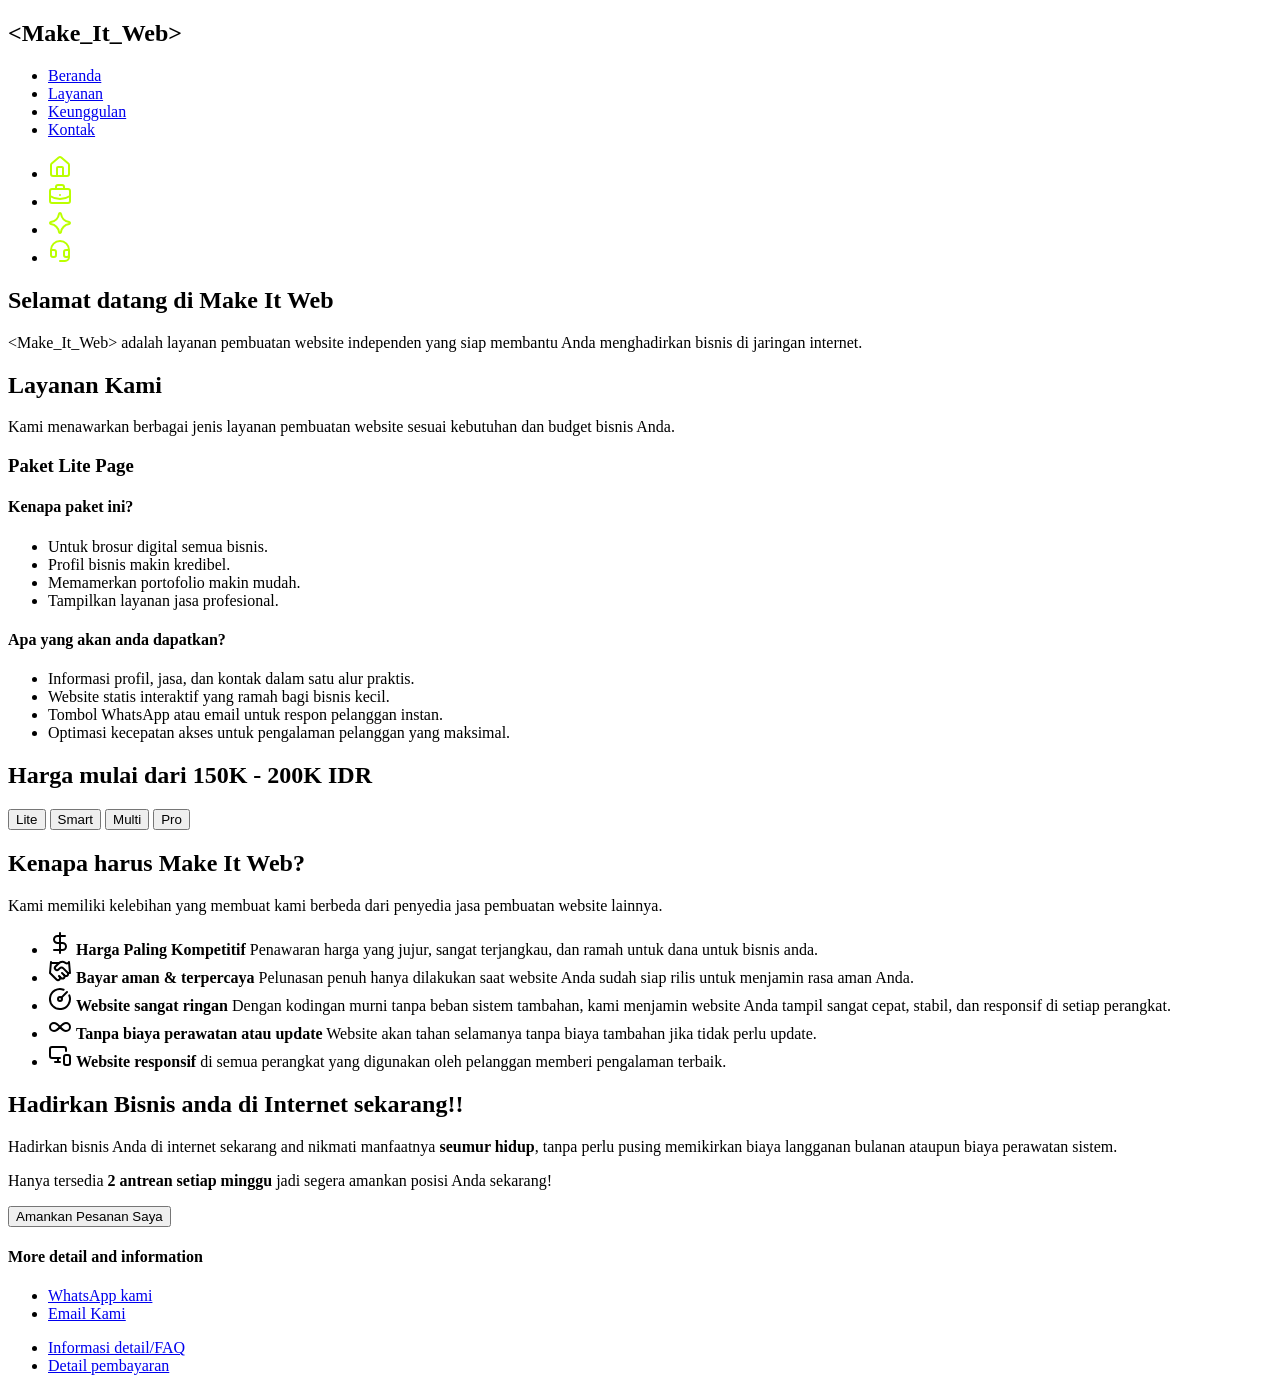
==== index.html @ 9bd59d7b "Service detail html This is the main page of the html for the service" ====
<!DOCTYPE html>
<html lang="id">
<head>
    <meta charset="UTF-8">
    <meta name="viewport" content="width=device-width, initial-scale=1.0">
    <title>Make It Web</title>
    <link rel="stylesheet" href="style.css">
    <link rel="icon" type="image/png" href="M logo.png">
</head>
<body>

<nav>
    <h1>&lt;Make_It_<span>Web</span>&gt;</h1>
    <ul id="nav-links">
        <li><a href="#home">Beranda</a></li>
        <li><a href="#layanan">Layanan</a></li>
        <li><a href="#kelebihan">Keunggulan</a></li>
        <li><a href="#contact">Kontak</a></li>
    </ul>
   <ul id="mobile-links">
    <li><a href="#home" id="home-btn"><img src="icons/house.svg" alt="wd"></a></li>
    <li><a href="#layanan" id="service-btn"><img src="icons/briefcase-business.svg" alt=""></a></li>
    <li><a href="#kelebihan" id="pros-btn"><img src="icons/astroid.svg" alt=""></a></li> 
    <li><a href="#contact" id="contact-btn"><img src="icons/headset.svg" alt=""></a></li>
   </ul> 
</nav>
<div class="background1">
<section id="home">
    <h2>Selamat datang di Make It Web</h2>
    <p>&lt;Make_It_Web&gt; adalah layanan pembuatan website independen yang siap membantu Anda menghadirkan bisnis di jaringan internet.</p>
</section>
<section id="layanan">
    <h2>Layanan Kami</h2>
    <p>Kami menawarkan berbagai jenis layanan pembuatan website sesuai kebutuhan dan budget bisnis Anda.</p>
    <div id="detail-paket">
    <h3 id="nama-paket">Paket Lite Page</h3>
    <section id="informasi-layanan">
        <div id="Deskripsi-paket">
            <h4>Kenapa paket ini?</h4>
            <ul>
                <li>Untuk brosur digital semua bisnis.</li>
                <li>Profil bisnis makin kredibel.</li>
                <li>Memamerkan portofolio makin mudah.</li>
                <li>Tampilkan layanan jasa profesional.</li>
            </ul>
        </div>
        <div id="deskripsi-paket">
            <h4>Apa yang akan anda dapatkan?</h4>
            <ul>
                <li>Informasi profil, jasa, dan kontak dalam satu alur praktis.</li>
                <li>Website statis interaktif yang ramah bagi bisnis kecil.</li>
                <li>Tombol WhatsApp atau email untuk respon pelanggan instan.</li>
                <li>Optimasi kecepatan akses untuk pengalaman pelanggan yang maksimal.</li>
            </ul>
        </div>
    </section>
    <div id="harga-bro">
    <h2>Harga mulai dari 150K - 200K IDR</h2>
    </div>
    </div>
        <div id="layanan-kami">
        <button id="lite-btn">Lite</button>
        <button id="smart-btn">Smart</button>
        <button id="multi-btn">Multi</button>
        <button id="pro-btn">Pro</button>
    </div>
</section>
</div>
<section id="kelebihan">
    <h2>Kenapa harus Make It Web?</h2>
    <p>Kami memiliki kelebihan yang membuat kami berbeda dari penyedia jasa pembuatan website lainnya.</p>
    <div id="kelebihan-kami">
    <ul>
        <li>
            <img src="icons/dollar-sign.svg" alt="gmbr">
            <strong>Harga Paling Kompetitif</strong> Penawaran harga yang jujur, sangat terjangkau, dan ramah untuk dana untuk bisnis anda.
        </li>
        <li>
            <img src="icons/handshake.svg" alt="gmbr">
            <strong>Bayar aman & terpercaya</strong> Pelunasan penuh hanya dilakukan saat website Anda sudah siap rilis untuk menjamin rasa aman Anda.
        </li>
        <li>
            <img src="icons/circle-gauge.svg" alt="gmbr">
            <strong>Website sangat ringan</strong> Dengan kodingan murni tanpa beban sistem tambahan, kami menjamin website Anda tampil sangat cepat, stabil, dan responsif di setiap perangkat.
        </li>
        <li>
            <img src="icons/infinity.svg" alt="gmbr">
            <strong>Tanpa biaya perawatan atau update</strong> Website akan tahan selamanya tanpa biaya tambahan jika tidak perlu update.
        </li>
        <li>
            <img src="icons/monitor-smartphone.svg" alt="gmbr">
            <strong>Website responsif</strong> di semua perangkat yang digunakan oleh pelanggan memberi pengalaman terbaik.
        </li>
    </ul>
    </div>
</section>
<section id="contact">
    <h2>Hadirkan Bisnis anda di Internet sekarang!!</h2>
    <div id="hubungi-kami">
    <p id="deskripsi-kontak">
    Hadirkan bisnis Anda di internet sekarang and nikmati manfaatnya <strong>seumur hidup</strong>, tanpa perlu pusing memikirkan biaya langganan bulanan ataupun biaya perawatan sistem.
    </p>
    <p id="disclaimer"> Hanya tersedia<strong> 2 antrean setiap minggu </strong>jadi segera amankan posisi Anda sekarang!</p>
    </div>
        <a href="https://wa.me/6289631391601" target="_blank"><button>Amankan Pesanan Saya</button></a>
</section>
<section id="footer">
    <h4>More detail and information</h4>
    <div id="list-footer">
    <ul>
        <li>
            <a href="https://wa.me/6289631391601" target="_blank">WhatsApp kami</a>
        </li>
        <li>
            <a href="mailto:info@makeitweb.com" target="_blank">Email Kami</a>
        </li>
    </ul>
    <ul>
        <li>
            <a href="detail.html">Informasi detail/FAQ</a>
        </li>
        <li>
            <a href="payment.html">Detail pembayaran</a>
        </li>
    </ul>
    </div>
</section>
<script src="script.js"></script>
</body>
</html>
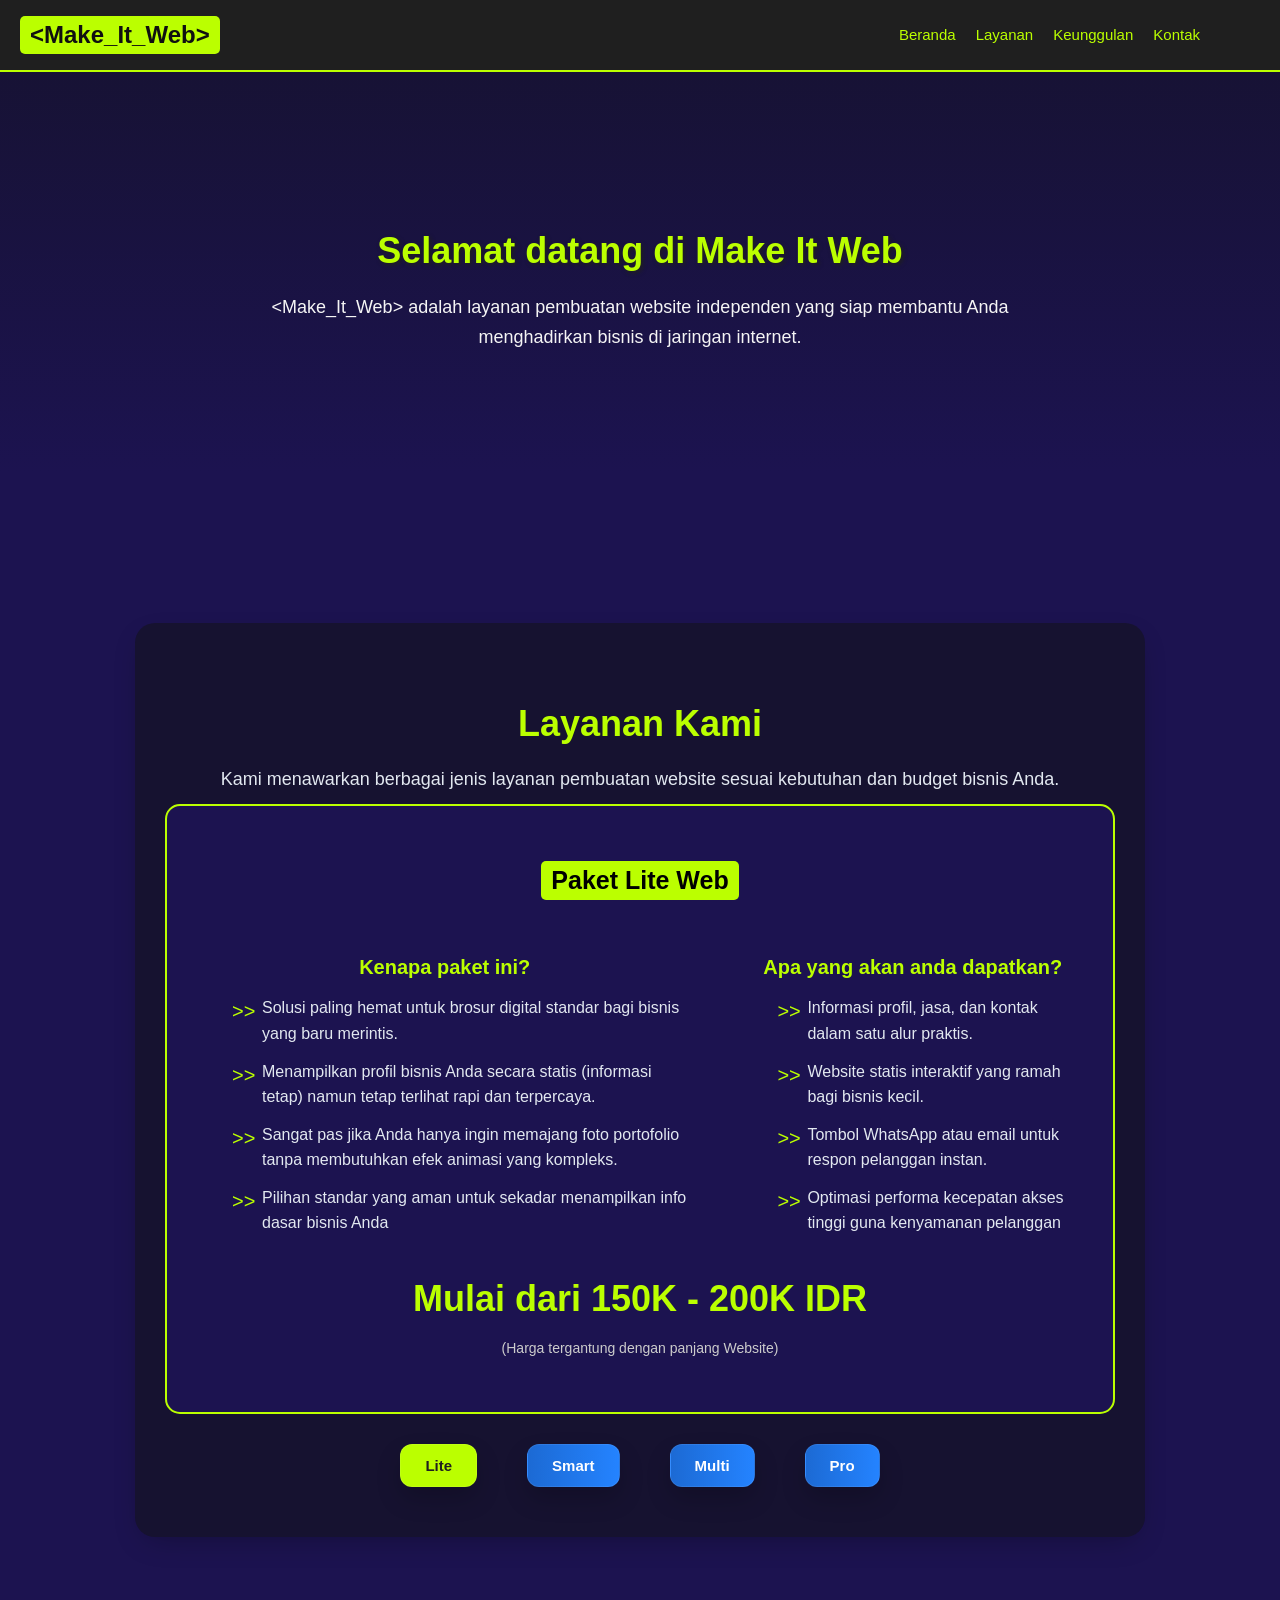
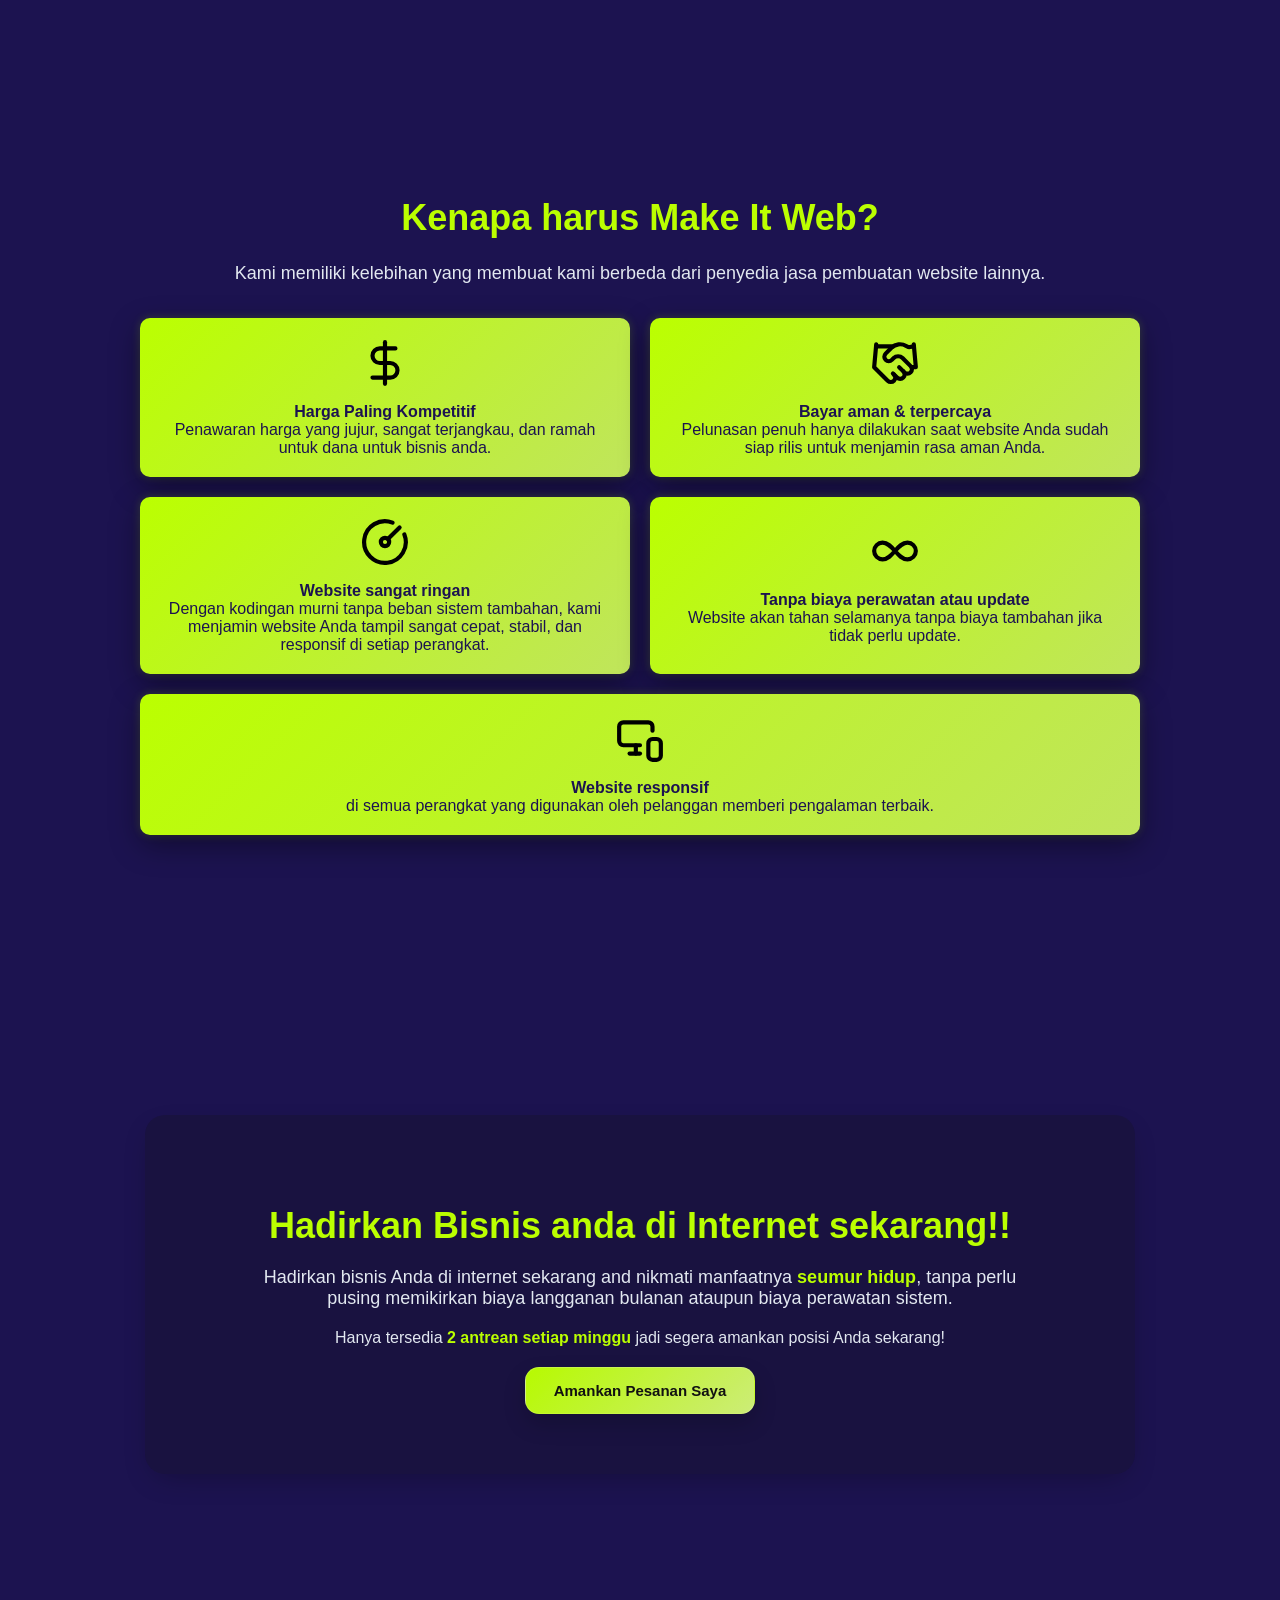
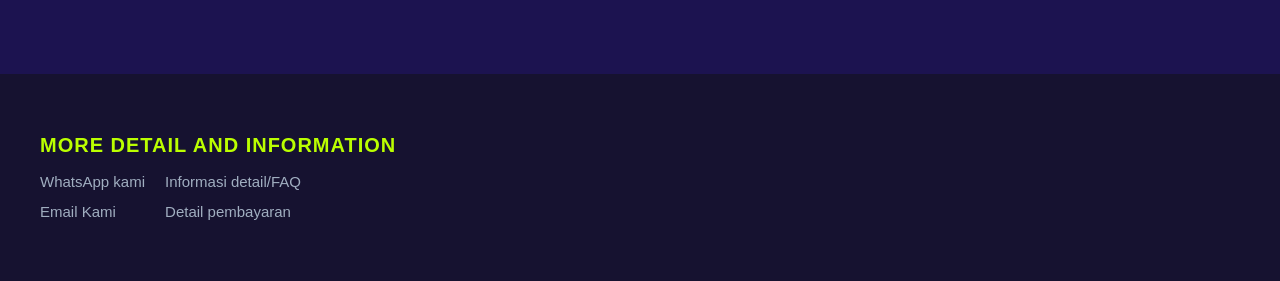
==== commit b3786694: "updated email for index.html" ====
--- a/index.html
+++ b/index.html
@@ -112,7 +112,7 @@
             <a href="https://wa.me/6289631391601" target="_blank">WhatsApp kami</a>
         </li>
         <li>
-            <a href="mailto:info@makeitweb.com" target="_blank">Email Kami</a>
+            <a href="mailto:shalbia549@gmail.com" target="_blank">Email Kami</a>
         </li>
     </ul>
     <ul>
@@ -127,4 +127,4 @@
 </section>
 <script src="script.js"></script>
 </body>
-</html>+</html>
--- a/style.css
+++ b/style.css
@@ -0,0 +1,627 @@
+body {
+  margin: 0;
+  padding: 0;
+  background-color: #1c1350;
+}
+
+/* =======================================
+   NAVBAR
+   ======================================= */
+
+nav {
+    background-color: #1F1F1F;
+    font-family: Arial, sans-serif;
+    width: 100%;
+    margin: 0; 
+    position: fixed; 
+    top: 0; 
+    left: 0;
+    z-index: 1000; 
+    list-style: none;
+    display: flex;
+    align-items: center;
+    padding: 10px 20px;
+    border-bottom: 2px solid #bbff00; /* Border hijau neon untuk menonjolkan navbar */
+}
+nav h1 {
+    color: #101010;
+    background-color: #bbff00;
+    padding: 5px 10px;
+    border-radius: 5px;
+    font-size: 24px;
+    margin: 0;
+}
+#nav-links {
+    display: flex;
+    gap: 20px;
+    margin-left: auto; 
+    list-style: none;
+    margin-right: 100px;
+}
+
+nav #mobile-links {
+    display: none; /* Sembunyikan navbar di layar HP untuk menghindari masalah layout */
+}
+
+#nav-links li a {
+    text-decoration: none;
+    color: #bbff00; /* Hijau neon andalan */
+    font-size: 15px;
+    font-family: Arial, Helvetica, sans-serif;
+    display: inline-block;
+    transition-duration: 0.4s;
+    transition-timing-function: ease-in-out;
+}
+
+#nav-links li a:hover {
+    color: #2483ff; /* Warna biru cerah saat hover untuk efek interaktif */
+    transition: color 0.3s ease-out; /* Efek transisi halus saat hover */
+    text-decoration: underline;;
+}
+
+/* =======================================
+   HOME SECTION 
+   ======================================= */
+#home {
+    padding-top: 200px;
+    padding-bottom: 120px; /* Tambahkan padding bawah agar seimbang */
+    text-align: center;
+    background: linear-gradient(to bottom, #161230, #1c1350); 
+    color: #ffffff; 
+}
+#home h2 {
+    font-size: 36px;
+    color: #bbff00; /* Tetap putih untuk judul agar kontras dengan background */
+    margin-bottom: 20px;
+    text-shadow: #1F1F1F 2px 2px 4px; 
+    font-family: Arial, Helvetica, sans-serif; /* Memberikan kesan modern dan teknis yang sesuai dengan tema web development */
+}
+
+#home p {
+    font-size: 18px;
+    color: #f5f5f5; /* Diubah dari #1F1F1F ke abu-abu gelap agar mata lebih nyaman membaca */
+    width: 80%;
+    max-width: 800px;
+    margin: 0 auto;
+    font-family: sans-serif;
+    line-height: 1.7; /* Memberikan jarak antar baris teks agar tidak rapat */
+}
+
+/* =======================================
+   LAYANAN SECTION (KOTAK GELAP PREMIUM)
+   ======================================= */
+#layanan {
+    text-align: center;
+    background-color:#161230;
+    margin: 40px auto 0 auto; 
+    width: 90%;
+    max-width: 950px;
+    padding: 50px 30px 50px 30px; 
+    border-radius: 20px;
+    box-shadow: rgba(0, 0, 0, 0.3) 0px 10px 30px -10px;
+    cursor: default; /* Menunjukkan bahwa ini adalah area informasi, bukan interaktif */
+    margin-top: 150px;
+}
+
+#layanan h2 {
+    font-size: 36px;
+    color: #bbff00; /* Disamakan dengan warna link navbar agar konsisten (branding-nya dapet!) */
+    margin-bottom: 20px;
+    font-family: 'Trebuchet MS', Arial, sans-serif;
+}
+
+#layanan p {
+    font-size: 18px;
+    text-align: center;
+    
+    /* SARAN UTAMA: Menggunakan warna putih pudar/abu-abu terang untuk teks panjang 
+       supaya kontrasnya tinggi dan mata pengunjung tidak perih */
+    color: #e2e8f0; 
+    
+    width: 90%;
+    max-width: 850px;
+    margin: 0 auto 10px auto;
+    
+    /* Perbaikan dari 'monospace' ke 'sans-serif' */
+    font-family: 'Trebuchet MS', Arial, sans-serif;
+    line-height: 1.6;
+}
+
+#layanan-kami button {
+    /* Layout */
+    display: flex;
+    justify-content: center;
+    align-items: center; /* PENTING: Agar teks benar-benar di tengah secara vertikal */
+    padding: 12px 24px;  /* Padding kiri-kanan dibuat lebih besar daripada atas-bawah agar tombol proporsional */
+    
+    /* Tampilan */
+    border: 1px solid rgba(255, 255, 255, 0.08);
+    border-radius: 12px;  /* Dibuat sedikit lebih melengkung agar terlihat lebih modern */
+    font-family: Arial, sans-serif;
+    font-size: 15px;
+    font-weight: 600;
+    box-shadow: 0 12px 24px rgba(0, 0, 0, 0.18);
+    
+    /* Warna & Efek */
+    background: linear-gradient(135deg, #1f5acf 0%, #1b64bc 40%, #1f5acf 100%); /* Gradien lebih halus dan lebih gelap */
+    color: #ffffff;
+    cursor: pointer;
+    transition: transform 0.3s ease-out, box-shadow 0.3s ease-out, background 0.3s ease-out;
+}
+
+#layanan-kami button:hover {
+    background: linear-gradient(135deg, #1c66d7, #1a5cb2); /* Hover tetap dalam nada biru tetapi lebih lembut */
+    transform: scale(1.10); /* Sedikit naik saat hover untuk memberikan feedback visual */
+    box-shadow: 
+    0 0 15px rgba(28, 102, 215, 0.6),
+    0 8px 20px rgba(0, 0, 0, 0.4),
+    inset 0 0 8px rgba(255, 255, 255, 0.2);
+}
+#layanan-kami {
+    display: flex;             /* Mengaktifkan flexbox */
+    flex-direction: row;       /* Memastikan berbaris menyamping (row) */
+    justify-content: center;   /* Menengahkan tombol di layar */
+    gap: 50px;                 /* Memberi jarak antar tombol */
+    margin-top: 30px;
+}
+
+#layanan h3 {
+    font-size: 25px;
+    color: #000; /* Saya sarankan warna hitam/gelap agar kontras dengan background hijau */
+    margin-bottom: 10px;
+    font-family: 'Trebuchet MS', Arial, sans-serif;
+    background: #bbff00;
+    padding: 5px 10px;
+    border-radius: 5px;
+    text-align: center;
+    width: fit-content; 
+    margin-left: auto;  
+    margin-right: auto;
+}
+
+#informasi-layanan{
+    display: flex;             /* Mengaktifkan flexbox */
+    flex-direction: row;       /* Memastikan berbaris menyamping (row) */
+    justify-content: center;   /* Menengahkan tombol di layar */
+    gap: 50px;                 /* Memberi jarak antar tombol */
+    margin-top: 30px;
+    font-family: 'inter', sans-serif;
+}
+#informasi-layanan ul{
+    text-align: left;
+    color: #e2e8f0; /* Tetap konsisten dengan warna teks lainnya */
+    font-size: 16px;
+    line-height: 1.6;
+    list-style: none;
+    padding: 0;
+    position: relative; /* Penting: Membuat container untuk absolute position ::before */
+    padding-left: 35px; /* Penting: Memberi ruang di kiri agar teks tidak menabrak tanda >> */
+    margin-bottom: 10px;
+    line-height: 1.6;
+}
+
+#informasi-layanan ul li {
+    position: relative; /* SEKARANG TIAP BARIS ADALAH TERITORI MASING-MASING */
+    padding-left: 30px; /* Memberi ruang di kiri tiap baris agar teks tidak menabrak tanda >> */
+    margin-bottom: 12px; /* Jarak antar baris list */
+}
+
+#informasi-layanan ul li::before {
+    content: ">>";
+    color: #bbff00;
+    font-size: 20px;
+    
+    /* Mengunci posisi tanda >> di pojok kiri atas */
+    position: absolute; 
+    left: 0;
+    top: 0;
+    
+    display: inline-block;
+    animation: pointer 2s infinite ease-in-out;
+}
+
+#informasi-layanan h4 {
+    font-size: 20px;
+    color: #bbff00; /* Tetap konsisten dengan warna hijau neon */
+    margin-bottom: 15px;
+    font-family: 'Trebuchet MS', Arial, sans-serif;
+}
+
+#detail-paket {
+    background-color: #1c1350; /* Warna gelap untuk membedakan dari section utama */
+    padding: 30px;
+    border: #bbff00 2px solid; /* Border hijau neon untuk menonjolkan area detail paket */
+    border-radius: 15px;
+
+}
+
+/* =======================================
+   KELEBIHAN SECTION
+   ======================================= */
+#kelebihan {
+    display: block;
+    width: 100%;
+    margin: 100px 0 0 0; 
+    text-align: center;
+    padding: 80px 0;
+    margin-top: 150px;
+    cursor: default; /* Menunjukkan bahwa ini adalah area informasi, bukan interaktif */
+}
+
+#kelebihan h2 {
+    font-size: 36px;
+    color: #bbff00;
+    margin-bottom: 20px;
+    font-family: 'Trebuchet MS', Arial, sans-serif;
+}
+
+#kelebihan p {
+    font-size: 18px;
+    color: #e2e8f0;
+    width: 80%;
+    max-width: 900px;
+    margin: 0 auto; /* Menjaga paragraf tetap di tengah kotak */
+    font-family: 'Trebuchet MS', Arial, sans-serif;
+    line-height: 1.6; /* Tambahan: Biar teks panjangnya tidak terlalu rapat atas-bawah */
+}
+
+#kelebihan-kami ul {
+    list-style: none;
+    padding: 0;
+    margin: 30px auto 0 auto;
+    display: flex;             /* Mengaktifkan flexbox */
+    flex-wrap: wrap;           /* Agar otomatis turun ke bawah jika layar sempit */
+    justify-content: center;   /* Menengahkan kotak-kotak */
+    gap: 20px;                 /* Jarak antar kotak */
+    max-width: 1000px;
+}
+
+#kelebihan-kami ul li {
+    flex: 1 1 300px;           /* Kotak akan memiliki lebar minimal 300px */
+    display: flex;
+    flex-direction: column;
+    justify-content: center;
+    align-items: center;
+    
+    background: linear-gradient(135deg, #bbff00, #c0e55c);
+    padding: 20px;
+    border-radius: 10px;
+    color: #1c1350;
+    font-family: 'Trebuchet MS', Arial, sans-serif;
+    box-shadow: 0 10px 30px rgba(0, 0, 0, 0.4), 0 0 10px rgba(187, 255, 0, 0.2);
+    
+    /* Penting agar tanda ::before bisa diposisikan */
+    position: relative; 
+    min-height: 80px;
+
+    /* Efek hover untuk memberikan feedback visual */
+    transition: transform 0.3s ease-out, box-shadow 0.3s ease-out;
+    cursor: default; /* Menunjukkan bahwa ini adalah area informasi, bukan interaktif */
+}
+
+#kelebihan-kami ul li img {
+    width: 50px;
+    height: 50px;
+    margin-bottom: 15px;
+}
+
+/* =======================================
+   CONTACT SECTION
+   ======================================= */
+    #contact {
+    background: rgba(22, 18, 48, 0.5); /* Sedikit transparansi agar terlihat elegan */
+    padding: 60px 20px;
+    border-radius: 20px;
+    margin: 200px auto 100px auto; 
+    width: 90%;
+    max-width: 950px;
+    text-align: center;
+    box-shadow: rgba(0, 0, 0, 0.3) 0px 10px 30px -10px;
+    cursor: default; /* Menunjukkan bahwa ini adalah area informasi, bukan interaktif */
+
+}
+    #contact h2 {
+        font-size: 36px;
+        color: #bbff00;
+        margin-bottom: 20px;
+        font-family: 'Helvetica', sans-serif;
+    }
+    #contact #deskripsi-kontak {
+        font-size: 18px;
+        color: #e2e8f0;
+        width: 80%;
+        max-width: 900px;
+        margin: 0 auto 20px auto; /* Tambahkan margin bawah agar ada jarak dengan kalimat berikutnya */
+        font-family: 'Trebuchet MS', Arial, sans-serif;
+    }
+    #contact strong {
+        color: #bbff00; /* Tetap konsisten dengan warna hijau neon untuk highlight */
+    }
+    #contact #disclaimer {
+        font-size: 16px;
+        color: #e2e8f0;
+        width: 80%;
+        max-width: 900px;
+        margin: 20px auto 20px auto; /* Tambahkan margin atas agar ada jarak dengan kalimat sebelumnya */
+        font-family: 'Trebuchet MS', 'Lucida Sans Unicode', 'Lucida Grande', 'Lucida Sans', Arial, sans-serif;
+    }
+    #contact button {
+        display: inline-block;
+        padding: 14px 28px;
+        background: linear-gradient(135deg, rgba(187, 255, 0, 0.98), rgba(216, 250, 123, 0.94));
+        color: #111111;
+        border: 1px solid rgba(255, 255, 255, 0.14);
+        border-radius: 14px;
+        font-family: 'Trebuchet MS', Arial, sans-serif;
+        font-size: 15px;
+        font-weight: 700;
+        cursor: pointer;
+        box-shadow: 0 10px 22px rgba(0, 0, 0, 0.18);
+        transition: transform 0.3s ease-out, box-shadow 0.3s ease-out, background 0.3s ease-out;
+    }
+    #contact button:hover {
+        background: linear-gradient(135deg, rgba(216, 250, 123, 1), rgba(187, 255, 0, 0.96));
+        transform: scale(1.03);
+        color: #111111;
+        box-shadow: 0 14px 28px rgba(0, 0, 0, 0.24), 0 0 20px rgba(216, 250, 123, 0.35);
+    }
+
+/* =======================================
+   FOOTER
+   ======================================= */
+#footer {
+    background-color: #161230; /* Menyatukan background agar tidak tabrakan */
+    color: #f5f5f5;
+    text-align: left;
+    margin-top: 200px;
+    /* PADDING YANG PROPER (Atas & bawah diberi ruang napas yang seimbang, kiri & kanan disamakan) */
+    padding: 60px 40px; 
+    
+    font-family: 'Trebuchet MS', Arial, sans-serif;
+    cursor: default;
+}
+
+#footer h4 {
+    font-size: 20px;          /* Dikecilkan sedikit dari 24px agar lebih elegan */
+    color: #bbff00;           /* Warna neon andalanmu, mantap! */
+    margin: 0 0 16px 0;       /* Mengatur margin bawah dengan rapi */
+    font-weight: 600;
+    text-transform: uppercase; /* Bikin huruf kapital semua biar tegas kayak web modern */
+    letter-spacing: 1px;      /* Memberikan sedikit jarak antar huruf judul */
+}
+
+#list-footer{
+    display: flex;
+    flex-direction: row;
+    gap: 20px;
+}
+
+#footer ul {
+    display: flex;
+    flex-direction: column;
+    gap: 12px;                /* Jarak antar menu sedikit renggang biar enak dibaca */
+    list-style: none;
+    padding: 0; 
+    margin: 0;
+}
+
+#footer ul li a {
+    font-size: 15px;          /* Ukuran teks menu ideal (tidak kebesaran) */
+    color: #a0aec0;           /* Warna abu-abu lembut, jadi fokus mata tetap ke H4 dulu */
+    font-family: 'Trebuchet MS', Arial, sans-serif; /* Font disamakan agar rapi */
+    text-decoration: none;
+    cursor: pointer;          /* DIPERBAIKI: dari 'click' menjadi 'pointer' */
+    transition: color 0.2s ease; /* Efek animasi halus saat nanti di-hover mouse */
+}
+
+/* EFEK HOVER: Biar pas kursor nempel, warnanya berubah jadi putih terang. Klien pasti suka! */
+#footer ul li a:hover {
+    color: #ffffff;
+}
+/* =======================================
+   BACKGROUND CLASS
+   ======================================= */
+.background1 {
+    background: #1c1350;
+    width: 100%;
+    min-height: 10vh;
+}
+
+/* =======================================
+   ANIMATION CLASS
+   ======================================= */
+@keyframes floating {
+    0% {
+        transform: translateY(0);
+    }
+    50% {
+        transform: translateY(-5px);
+    }
+    100% {
+        transform: translateY(0);
+    }
+}
+
+@keyframes pointer{
+    0% {
+        transform: translateX(0);
+    }
+    50% {
+        transform: translateX(-5px);
+    }
+    100% {
+        transform: translateX(0);
+    }
+}
+
+@keyframes color-change{
+    0% {
+        color: #bbff00;
+    }
+    50% {
+        color: #f5f5f5;
+    }
+    100% {
+        color: #bbff00;
+    }
+}
+
+/* =======================================
+   SCREEN SIZE MEDIA QUERY
+   600px ke bawah (mobile)
+   ======================================= */
+@media (max-width: 900px) {
+    /* Menghilangkan scroll horizontal pada root website */
+    html, body {
+        overflow-x: hidden;
+        width: 100%;
+    }
+    nav {
+        /* PENTING: space-between akan mendorong logo ke kiri dan mobile-links ke kanan */
+        justify-content: space-between; 
+        padding: 10px 15px;
+        width: 100%;
+        box-sizing: border-box; /* Mencegah navbar melebar keluar layar */
+    }
+
+    nav #mobile-links {
+        display: flex;
+        flex-direction: row;
+        list-style: none;
+        gap: 15px; /* Jarak antar ikon */
+        padding: 0; /* Hapus padding agar tidak terdorong */
+        margin: 0;  /* Hapus margin agar tidak terdorong */
+        align-items: center; /* Menjaga ikon tetap di tengah secara vertikal */
+    }
+
+    nav #nav-links {
+        display: none !important; /* Memastikan desktop menu hilang */
+    }
+
+    nav h1 {
+        font-size: 20px;
+        margin: 0; /* Pastikan tidak ada margin yang mendorong ke kanan */
+    }
+
+    #home {
+        width: 100%; 
+        padding-top: 200px; 
+        padding-bottom: 80px;
+        box-sizing: border-box;
+        
+        /* AKTIFKAN FLEXBOX UNTUK KONTEN UTAMA */
+        display: flex;
+        flex-direction: column;   /* Susun h2 dan p dari atas ke bawah */
+        align-items: center;      /* Paling PENTING: Mengetengahkan h2 dan p secara horizontal */
+        justify-content: center;  /* Mengetengahkan secara vertikal jika ada sisa ruang */
+        text-align: center;
+    }
+
+    #home h2 {
+        font-size: 28px; 
+        width: 85%;     
+        margin: 0 auto 20px auto; /* Tambahkan '0 auto' agar kotak judulnya center */
+    }
+
+    #home p {
+        font-size: 15px;
+        width: 85%;      
+        margin: 0 auto;           /* Tetap menjaga teks berada di tengah */
+    }
+    #layanan {
+        padding: 30px 15px;     /* Sedikit dipersempit padding-nya agar teks di dalam punya ruang luas */
+        width: 95%;             /* Lebar aman agar ada jarak tipis dengan tepi layar HP */
+        box-sizing: border-box; /* WAJIB: Agar padding tidak menambah total lebar elemen */
+    }
+
+    #layanan h2 {
+        font-size: 28px;
+    }
+
+    #layanan p {
+        font-size: 15px;
+        width: 100%;            /* Ubah ke 100% agar teks memanfaatkan ruang kotak secara maksimal */
+    }
+
+    #Harga-layanan{
+        font-size: 10px;
+    }
+    
+    #harga-bro h2 {
+        font-size: 20px;   /* Atur ukuran lebih kecil */
+        color: #bbff00;    /* Tetap konsisten dengan warna neon */
+        margin-top: 15px;  /* Jarak atas biar rapi */
+        text-align: center; /* Biar tetap di tengah */
+    }
+
+    #layanan-kami, #informasi-layanan {
+        flex-direction: column; /* Membuat tombol dan kotak paket bertumpuk vertikal */
+        gap: 20px;
+        width: 100%;
+        box-sizing: border-box;
+    }
+
+    #layanan-kami button:hover {
+    background: linear-gradient(135deg, #1c66d7, #1a5cb2); /* Hover tetap dalam nada biru tetapi lebih lembut */
+    transform: translateY(-3px); /* Sedikit naik saat hover untuk memberikan feedback visual */
+    box-shadow:    0 0 15px rgba(28, 102, 215, 0.6),
+    0 8px 20px rgba(0, 0, 0, 0.4),
+    inset 0 0 8px rgba(255, 255, 255, 0.2);
+}
+
+    /* PERBAIKAN UTAMA: Reset ul agar tidak mendorong layar ke kanan */
+    #informasi-layanan ul {
+        padding-left: 0 !important; /* Memaksa sisa padding desktop hilang total */
+        width: 100%;
+    }
+
+    #informasi-layanan ul li{
+        font-size: 15px;
+    }
+
+    /* Memastikan detail paket pas dengan lebar layar HP */
+    #detail-paket {
+        padding: 20px 15px;     /* Kurangi padding dalam kotak paket di mobile */
+        width: 100%;            /* Mengikuti lebar container utamanya */
+        box-sizing: border-box; /* Mencegah kotak melar keluar akibat border/padding */
+    }
+    #kelebihan {
+    width: 100%;
+    max-width: none;
+    margin: 40px 0;
+    padding: 40px 15px;
+    box-sizing: border-box;
+    display: block;
+    }
+    #kelebihan h2{
+        font-size: 30px;
+    }
+    #kelebihan p{
+        font-size: 15px;
+    }
+    #contact {
+        width: 95%;           /* Menggunakan 95% dari lebar layar */
+        max-width: 600px;     /* Mencegah terlalu lebar di tablet kecil */
+        margin: 20px auto;    /* Menjaga elemen tetap di tengah */
+        padding: 20px 10px;   /* Mengurangi padding agar konten tidak tertekan */
+        box-sizing: border-box; /* WAJIB agar padding tidak membuat elemen melebihi 95% */
+        display: block;       /* Memastikan elemen mengikuti arus normal dokumen */
+        margin-bottom: 120px;
+    }
+    #contact h2 {
+        font-size: 25px;
+    }
+    #contact #deskripsi-kontak{
+        font-size: 15px;
+        color: #e2e8f0;
+        width: 80%;
+        max-width: 900px;
+        margin: 0 auto;
+    }
+    #footer h4{
+        font-size:20px;
+    }
+    #footer #list-footer ul li a{
+        font-size: 15px;
+    }
+}
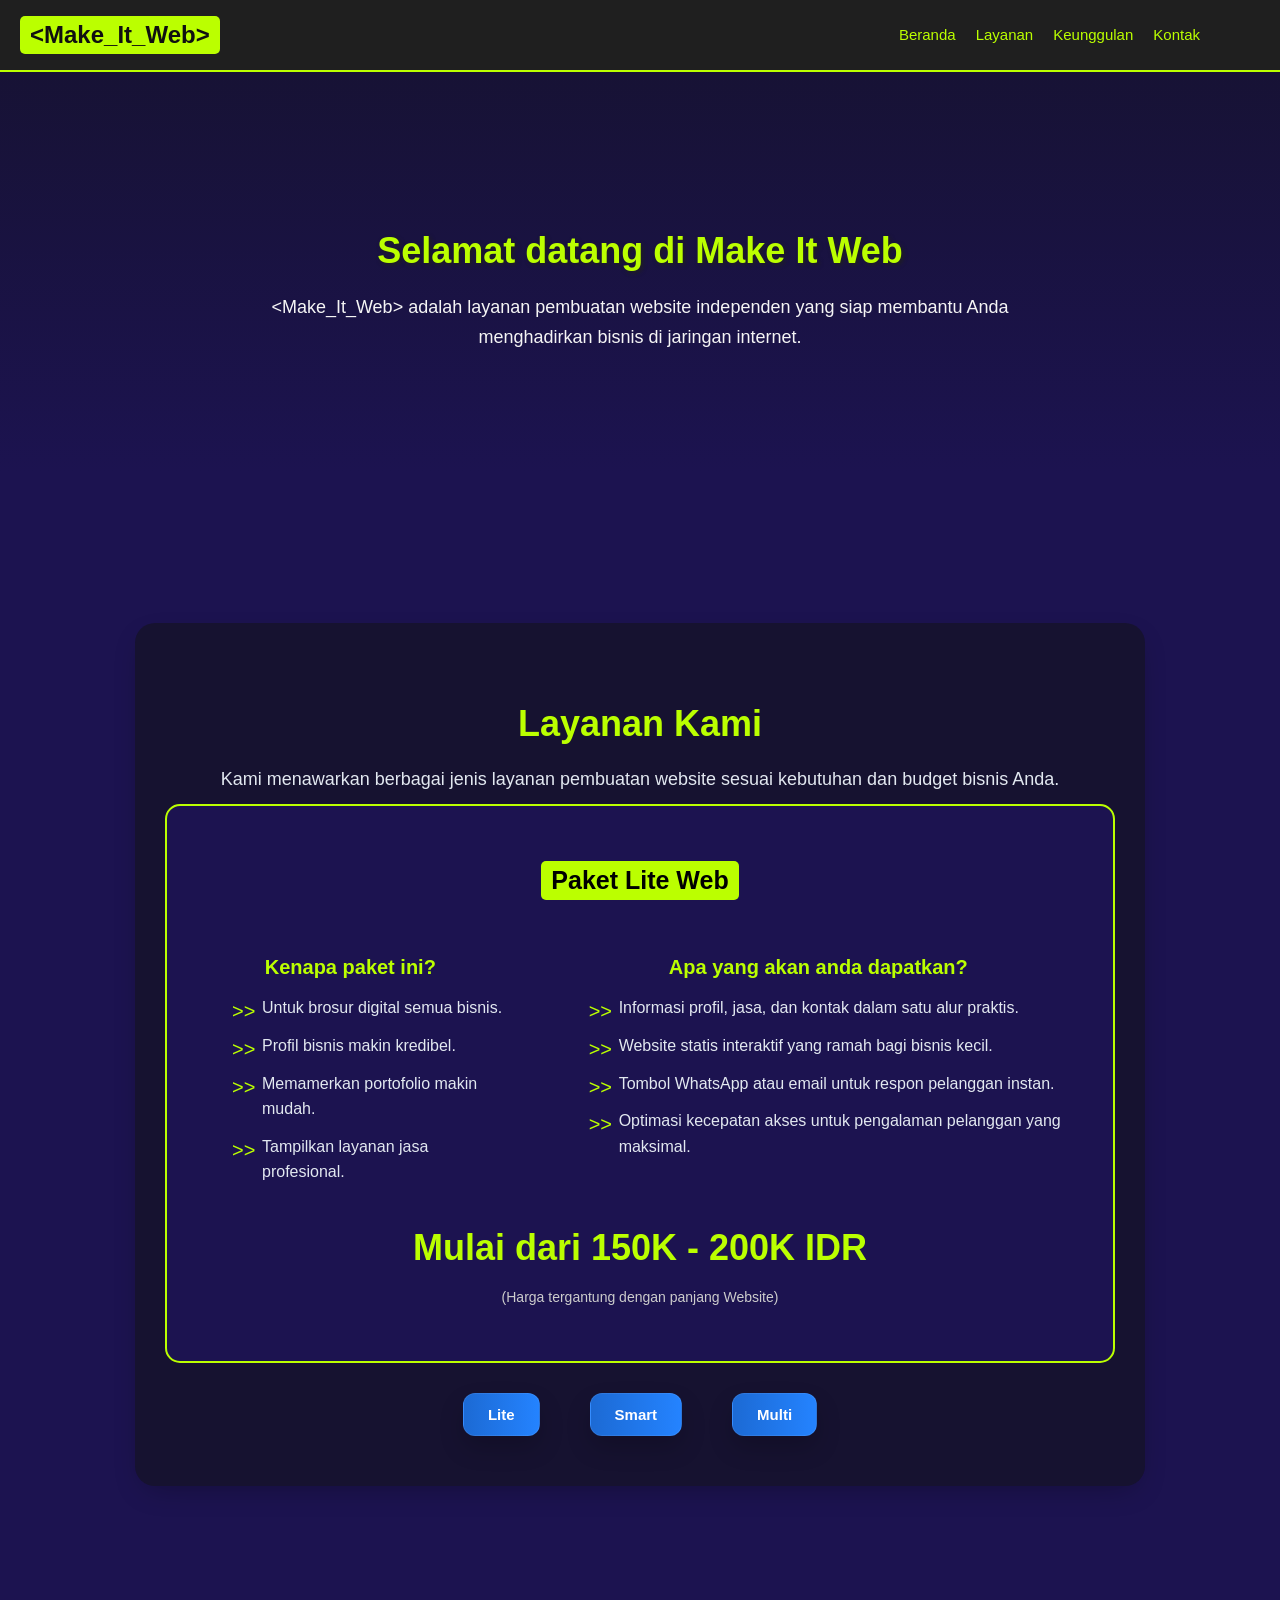
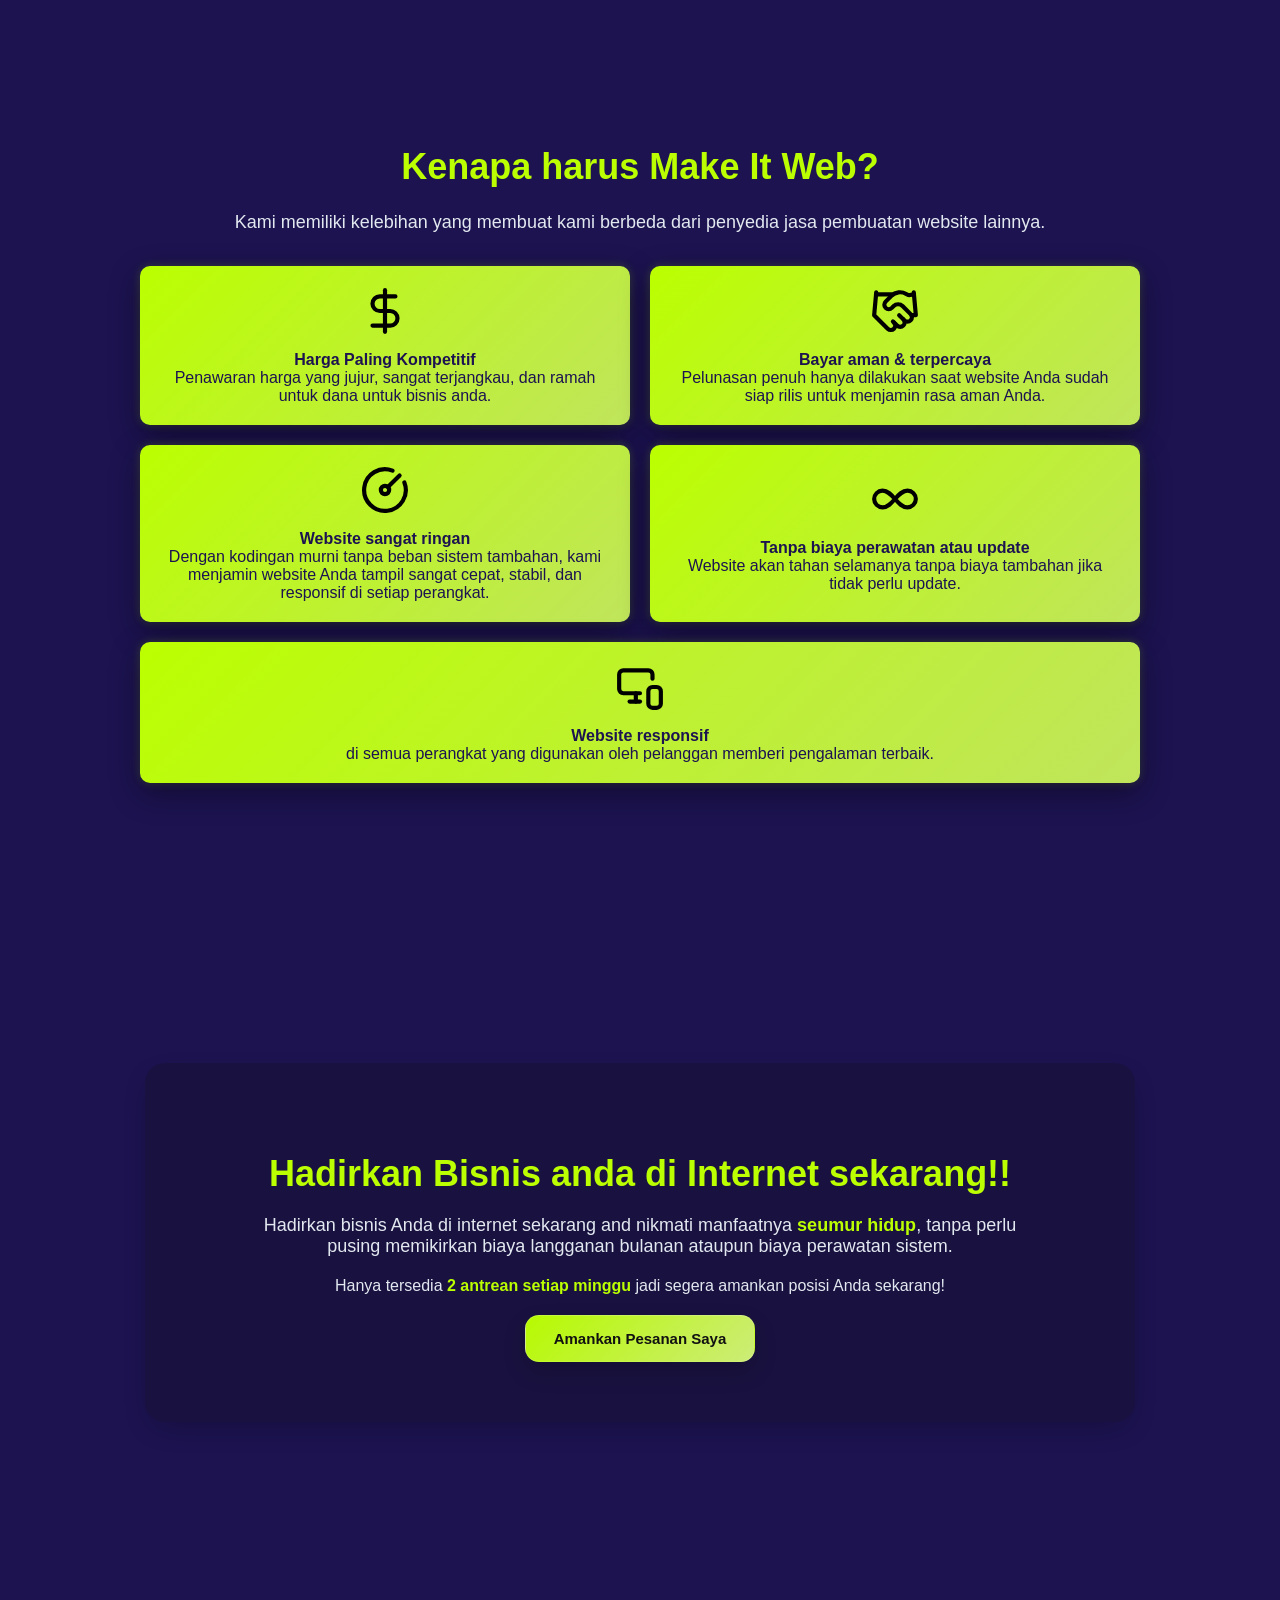
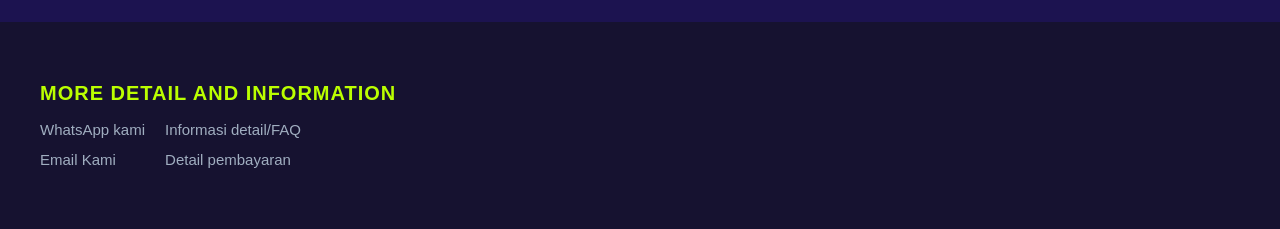
==== commit 3b37f29b: "Updated button for index.html" ====
--- a/index.html
+++ b/index.html
@@ -62,7 +62,6 @@
         <button id="lite-btn">Lite</button>
         <button id="smart-btn">Smart</button>
         <button id="multi-btn">Multi</button>
-        <button id="pro-btn">Pro</button>
     </div>
 </section>
 </div>
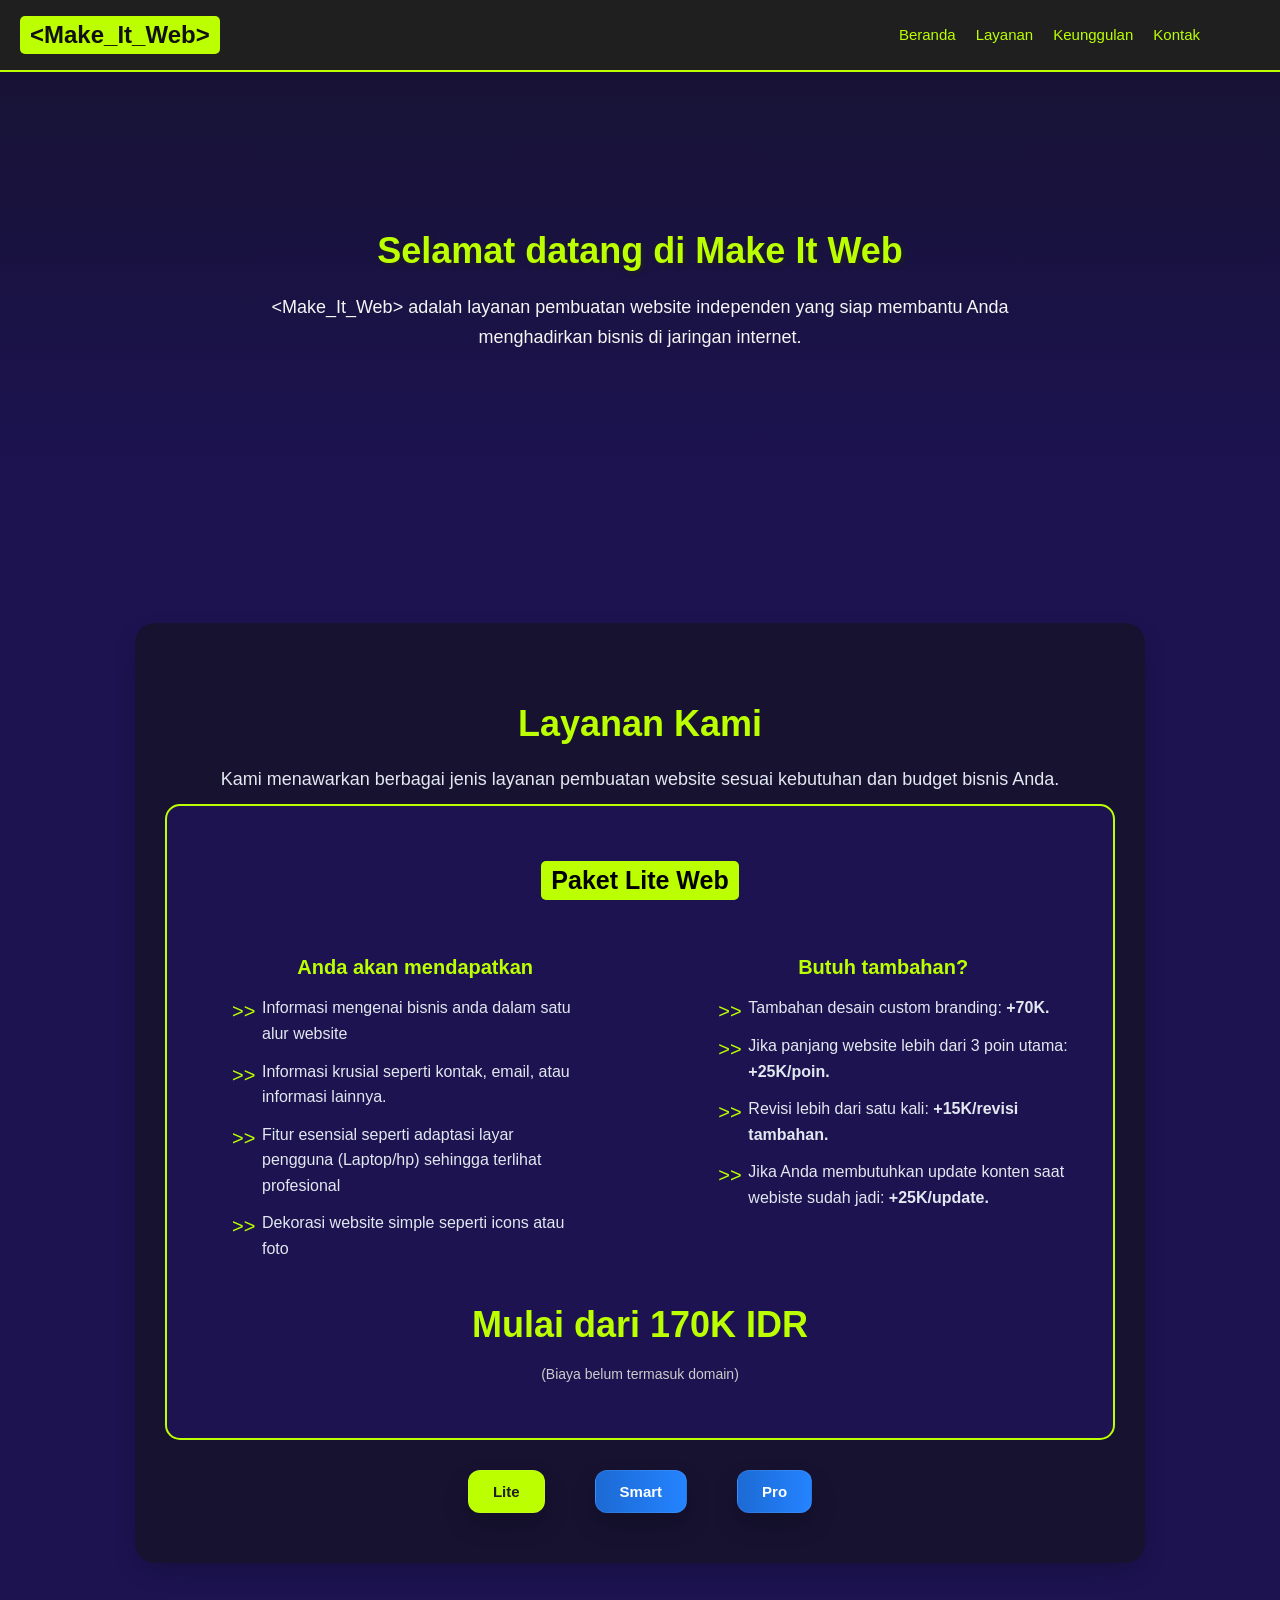
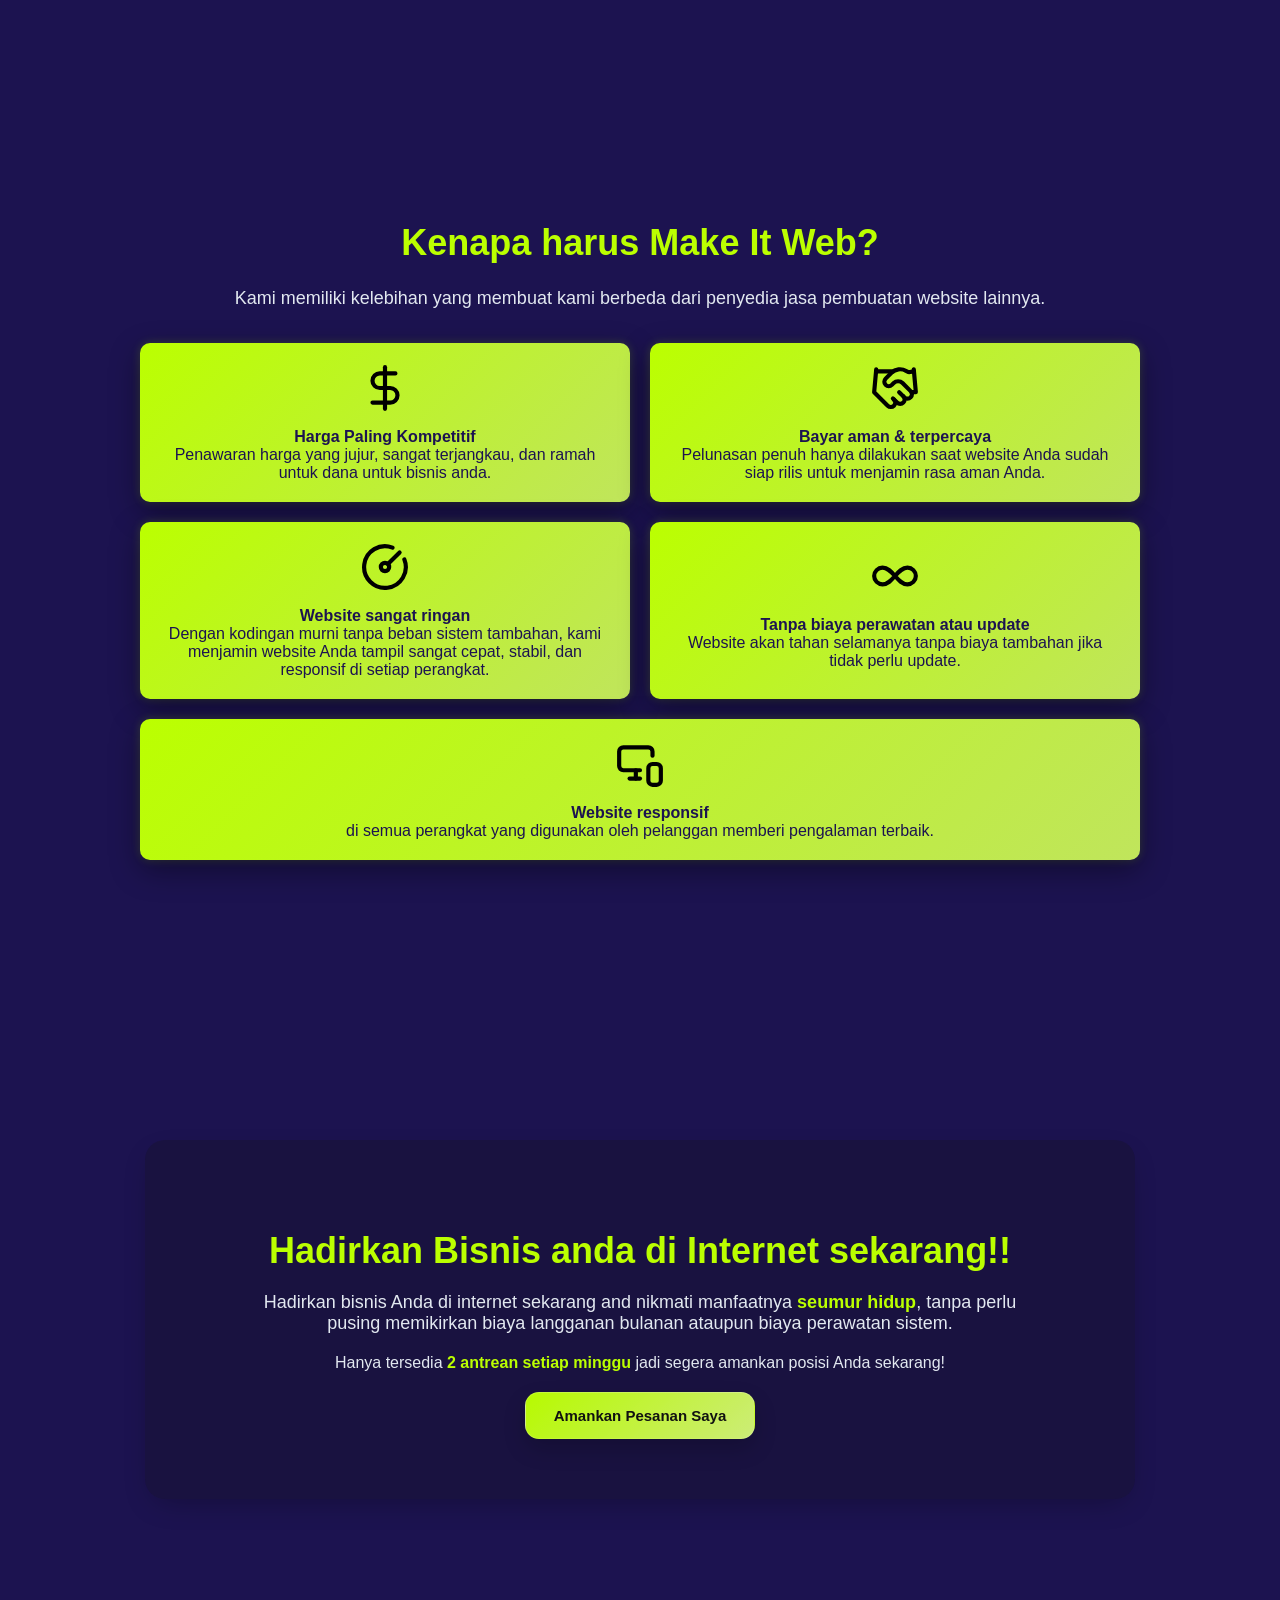
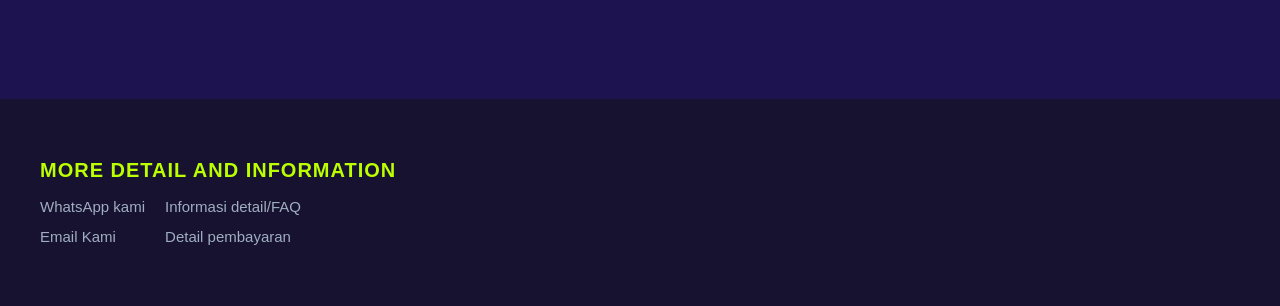
==== commit 7d189818: "just change some stuff up" ====
--- a/index.html
+++ b/index.html
@@ -3,7 +3,11 @@
 <head>
     <meta charset="UTF-8">
     <meta name="viewport" content="width=device-width, initial-scale=1.0">
-    <title>Make It Web</title>
+    
+    <title>Make It Web | Jasa Pembuatan Website Modern</title>
+    
+    <meta name="description" content="Jasa pembuatan website profesional di Depok untuk UMKM dan bisnis lokal. Hasil kerja rapi, loading sangat cepat, dan harga terjangkau. Mulai buat website bisnis impian Anda bersama Make It Web.">
+    
     <link rel="stylesheet" href="style.css">
     <link rel="icon" type="image/png" href="M logo.png">
 </head>
@@ -35,22 +39,22 @@
     <div id="detail-paket">
     <h3 id="nama-paket">Paket Lite Page</h3>
     <section id="informasi-layanan">
-        <div id="Deskripsi-paket">
-            <h4>Kenapa paket ini?</h4>
-            <ul>
-                <li>Untuk brosur digital semua bisnis.</li>
-                <li>Profil bisnis makin kredibel.</li>
-                <li>Memamerkan portofolio makin mudah.</li>
-                <li>Tampilkan layanan jasa profesional.</li>
-            </ul>
-        </div>
         <div id="deskripsi-paket">
-            <h4>Apa yang akan anda dapatkan?</h4>
-            <ul>
+            <h4>Anda akan mendapatkan</h4>
+            <ul style="width: 80%;">
                 <li>Informasi profil, jasa, dan kontak dalam satu alur praktis.</li>
                 <li>Website statis interaktif yang ramah bagi bisnis kecil.</li>
                 <li>Tombol WhatsApp atau email untuk respon pelanggan instan.</li>
                 <li>Optimasi kecepatan akses untuk pengalaman pelanggan yang maksimal.</li>
+            </ul>
+        </div>
+        <div id="deskripsi-paket">
+            <h4>Butuh tambahan?</h4>
+            <ul style="width: auto;">
+            <li>Jika Anda membutuhkan desain custom untuk branding<strong>+70K</strong></li>
+            <li>Jika Websitenya lebih panjang dari 3 scroll <strong>+25K/scroll</strong></li>
+            <li>Jika revisi lebih dari satu kali<strong> +15K/revisi tambahan</strong></li>
+            <li>Jika Anda butuh buat update konten rutin <strong>+25K/Update</strong></li>
             </ul>
         </div>
     </section>
@@ -61,7 +65,7 @@
         <div id="layanan-kami">
         <button id="lite-btn">Lite</button>
         <button id="smart-btn">Smart</button>
-        <button id="multi-btn">Multi</button>
+        <button id="multi-btn">Pro</button>
     </div>
 </section>
 </div>
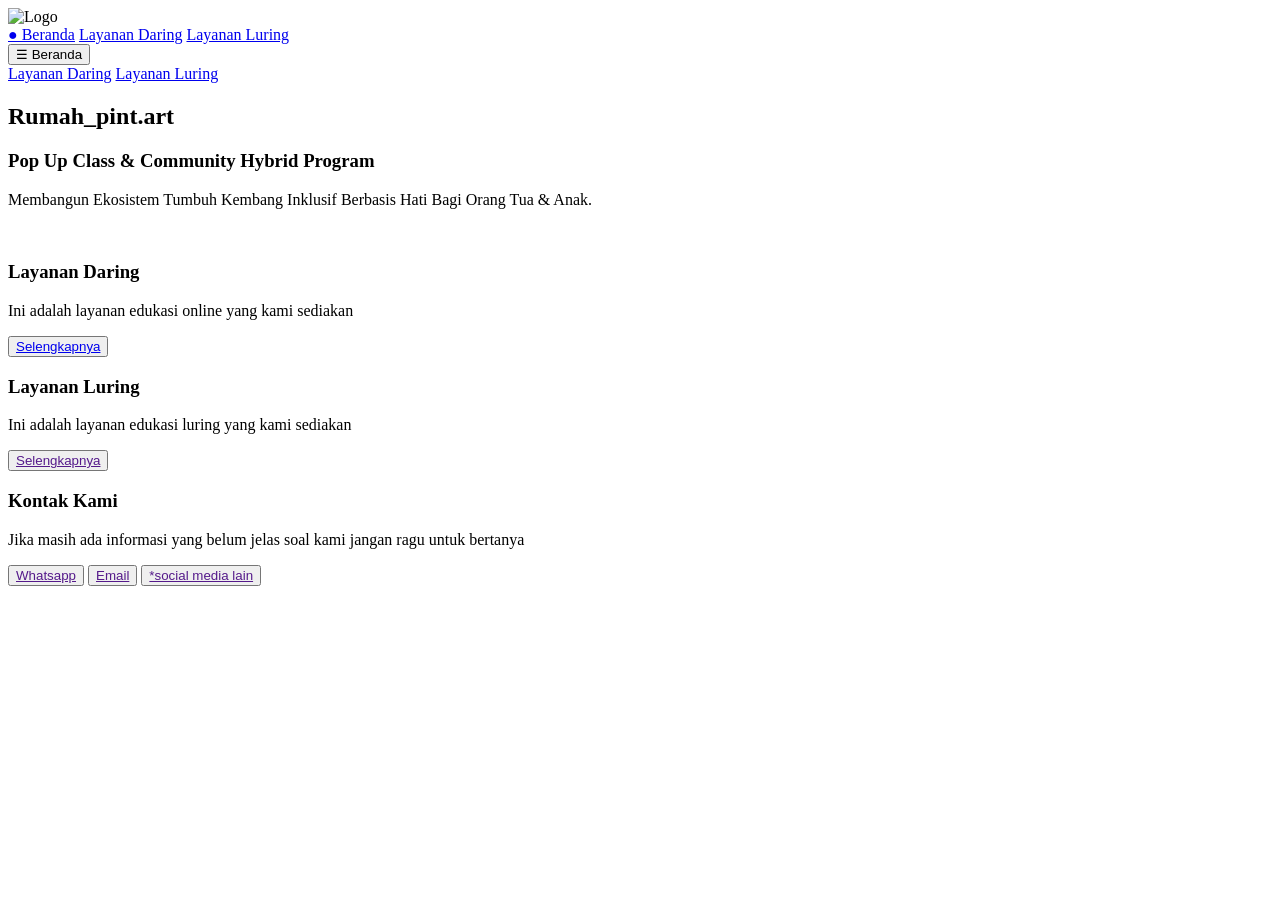
==== commit ef7a34bd: "Complete redesign" ====
--- a/index.html
+++ b/index.html
@@ -1,133 +1,82 @@
 <!DOCTYPE html>
 <html lang="id">
 <head>
-    <meta charset="UTF-8">
-    <meta name="viewport" content="width=device-width, initial-scale=1.0">
-    
-    <title>Make It Web | Jasa Pembuatan Website Modern</title>
-    
-    <meta name="description" content="Jasa pembuatan website profesional di Depok untuk UMKM dan bisnis lokal. Hasil kerja rapi, loading sangat cepat, dan harga terjangkau. Mulai buat website bisnis impian Anda bersama Make It Web.">
-    
-    <link rel="stylesheet" href="style.css">
-    <link rel="icon" type="image/png" href="M logo.png">
+  <meta charset="UTF-8">
+  <meta name="viewport" content="width=device-width, initial-scale=1.0">
+  <title>Rumah_pint.art</title>
+  <link rel="stylesheet" href="main.css">
 </head>
 <body>
 
-<nav>
-    <h1>&lt;Make_It_<span>Web</span>&gt;</h1>
-    <ul id="nav-links">
-        <li><a href="#home">Beranda</a></li>
-        <li><a href="#layanan">Layanan</a></li>
-        <li><a href="#kelebihan">Keunggulan</a></li>
-        <li><a href="#contact">Kontak</a></li>
-    </ul>
-   <ul id="mobile-links">
-    <li><a href="#home" id="home-btn"><img src="icons/house.svg" alt="wd"></a></li>
-    <li><a href="#layanan" id="service-btn"><img src="icons/briefcase-business.svg" alt=""></a></li>
-    <li><a href="#kelebihan" id="pros-btn"><img src="icons/astroid.svg" alt=""></a></li> 
-    <li><a href="#contact" id="contact-btn"><img src="icons/headset.svg" alt=""></a></li>
-   </ul> 
-</nav>
-<div class="background1">
+<!-- Navigation Bar -->
+<section id="nav-bar">
+  <nav id="sub-nav-bar">
+    <img src="icons/Logo.svg" alt="Logo" id="logo">
+    <div class="nav-links">
+      <a href="index.html">● Beranda</a>
+      <a href="info_daring.html">Layanan Daring</a>
+      <a href="#info_luring.html">Layanan Luring</a>
+    </div>
+    <button class="burger" id="burger" aria-expanded="false" aria-controls="nav-contacts">☰ Beranda</button>
+    <div class="nav-contacts" id="nav-contacts">
+      <a href="info_daring.html">Layanan Daring</a>
+      <a href="info_luring.html">Layanan Luring</a>
+    </div>
+  </nav>
+</section>
+
+<!-- Script untuk toggle burger -->
+<script>
+  const burger = document.getElementById('burger');
+  const navContacts = document.getElementById('nav-contacts');
+
+  burger.addEventListener('click', () => {
+    navContacts.classList.toggle('show');
+    const expanded = navContacts.classList.contains('show');
+    burger.setAttribute('aria-expanded', expanded);
+    burger.classList.toggle('active', expanded);
+  });
+</script>
+
+<!-- Home Section -->
 <section id="home">
-    <h2>Selamat datang di Make It Web</h2>
-    <p>&lt;Make_It_Web&gt; adalah layanan pembuatan website independen yang siap membantu Anda menghadirkan bisnis di jaringan internet.</p>
+  <div class="hero-text">
+  <header class="hero-title">
+    <h1>Rumah_pint.art</h1>
+    <h3>Pop Up Class & Community Hybrid Program</h3>
+  </header>
+  <p class="hero-description">
+    Membangun Ekosistem Tumbuh Kembang Inklusif Berbasis Hati Bagi Orang Tua & Anak.
+  </p>
+  </div>
+  <div class="hero-image">
+    <img src="">
 </section>
-<section id="layanan">
-    <h2>Layanan Kami</h2>
-    <p>Kami menawarkan berbagai jenis layanan pembuatan website sesuai kebutuhan dan budget bisnis Anda.</p>
-    <div id="detail-paket">
-    <h3 id="nama-paket">Paket Lite Page</h3>
-    <section id="informasi-layanan">
-        <div id="deskripsi-paket">
-            <h4>Anda akan mendapatkan</h4>
-            <ul style="width: 80%;">
-                <li>Informasi profil, jasa, dan kontak dalam satu alur praktis.</li>
-                <li>Website statis interaktif yang ramah bagi bisnis kecil.</li>
-                <li>Tombol WhatsApp atau email untuk respon pelanggan instan.</li>
-                <li>Optimasi kecepatan akses untuk pengalaman pelanggan yang maksimal.</li>
-            </ul>
-        </div>
-        <div id="deskripsi-paket">
-            <h4>Butuh tambahan?</h4>
-            <ul style="width: auto;">
-            <li>Jika Anda membutuhkan desain custom untuk branding<strong>+70K</strong></li>
-            <li>Jika Websitenya lebih panjang dari 3 scroll <strong>+25K/scroll</strong></li>
-            <li>Jika revisi lebih dari satu kali<strong> +15K/revisi tambahan</strong></li>
-            <li>Jika Anda butuh buat update konten rutin <strong>+25K/Update</strong></li>
-            </ul>
-        </div>
-    </section>
-    <div id="harga-bro">
-    <h2>Harga mulai dari 150K - 200K IDR</h2>
-    </div>
-    </div>
-        <div id="layanan-kami">
-        <button id="lite-btn">Lite</button>
-        <button id="smart-btn">Smart</button>
-        <button id="multi-btn">Pro</button>
-    </div>
+
+<!--Layanan kami (Daring dan Luring)--->
+<section id="layanan-kami">
+  <div class="layanan-daring">
+    <h3>Layanan Daring</h3>
+    <p>Ini adalah layanan edukasi online yang kami sediakan</p>
+      <button><a href="info_daring.html">Selengkapnya</a></button>
+  </div>
+  <div class="layanan-luring">
+    <h3>Layanan Luring</h3>
+    <p>Ini adalah layanan edukasi luring yang kami sediakan</p>
+      <button><a href="">Selengkapnya</a></button>
+  </div>
+
+<!--Panel admin-->
+</section id="kontak-admin">
+  <h3>Kontak Kami</h3>
+  <p>Jika masih ada informasi yang belum jelas soal kami jangan ragu untuk bertanya</p>
+  <div class="tombol-kontak">
+    <button><a href="">Whatsapp</a></button>
+    <button><a href="">Email</a></button>
+    <button><a href="">*social media lain</a></button>
+  </div>
+<section>
+  <div></div>
 </section>
-</div>
-<section id="kelebihan">
-    <h2>Kenapa harus Make It Web?</h2>
-    <p>Kami memiliki kelebihan yang membuat kami berbeda dari penyedia jasa pembuatan website lainnya.</p>
-    <div id="kelebihan-kami">
-    <ul>
-        <li>
-            <img src="icons/dollar-sign.svg" alt="gmbr">
-            <strong>Harga Paling Kompetitif</strong> Penawaran harga yang jujur, sangat terjangkau, dan ramah untuk dana untuk bisnis anda.
-        </li>
-        <li>
-            <img src="icons/handshake.svg" alt="gmbr">
-            <strong>Bayar aman & terpercaya</strong> Pelunasan penuh hanya dilakukan saat website Anda sudah siap rilis untuk menjamin rasa aman Anda.
-        </li>
-        <li>
-            <img src="icons/circle-gauge.svg" alt="gmbr">
-            <strong>Website sangat ringan</strong> Dengan kodingan murni tanpa beban sistem tambahan, kami menjamin website Anda tampil sangat cepat, stabil, dan responsif di setiap perangkat.
-        </li>
-        <li>
-            <img src="icons/infinity.svg" alt="gmbr">
-            <strong>Tanpa biaya perawatan atau update</strong> Website akan tahan selamanya tanpa biaya tambahan jika tidak perlu update.
-        </li>
-        <li>
-            <img src="icons/monitor-smartphone.svg" alt="gmbr">
-            <strong>Website responsif</strong> di semua perangkat yang digunakan oleh pelanggan memberi pengalaman terbaik.
-        </li>
-    </ul>
-    </div>
-</section>
-<section id="contact">
-    <h2>Hadirkan Bisnis anda di Internet sekarang!!</h2>
-    <div id="hubungi-kami">
-    <p id="deskripsi-kontak">
-    Hadirkan bisnis Anda di internet sekarang and nikmati manfaatnya <strong>seumur hidup</strong>, tanpa perlu pusing memikirkan biaya langganan bulanan ataupun biaya perawatan sistem.
-    </p>
-    <p id="disclaimer"> Hanya tersedia<strong> 2 antrean setiap minggu </strong>jadi segera amankan posisi Anda sekarang!</p>
-    </div>
-        <a href="https://wa.me/6289631391601" target="_blank"><button>Amankan Pesanan Saya</button></a>
-</section>
-<section id="footer">
-    <h4>More detail and information</h4>
-    <div id="list-footer">
-    <ul>
-        <li>
-            <a href="https://wa.me/6289631391601" target="_blank">WhatsApp kami</a>
-        </li>
-        <li>
-            <a href="mailto:shalbia549@gmail.com" target="_blank">Email Kami</a>
-        </li>
-    </ul>
-    <ul>
-        <li>
-            <a href="detail.html">Informasi detail/FAQ</a>
-        </li>
-        <li>
-            <a href="payment.html">Detail pembayaran</a>
-        </li>
-    </ul>
-    </div>
-</section>
-<script src="script.js"></script>
 </body>
 </html>
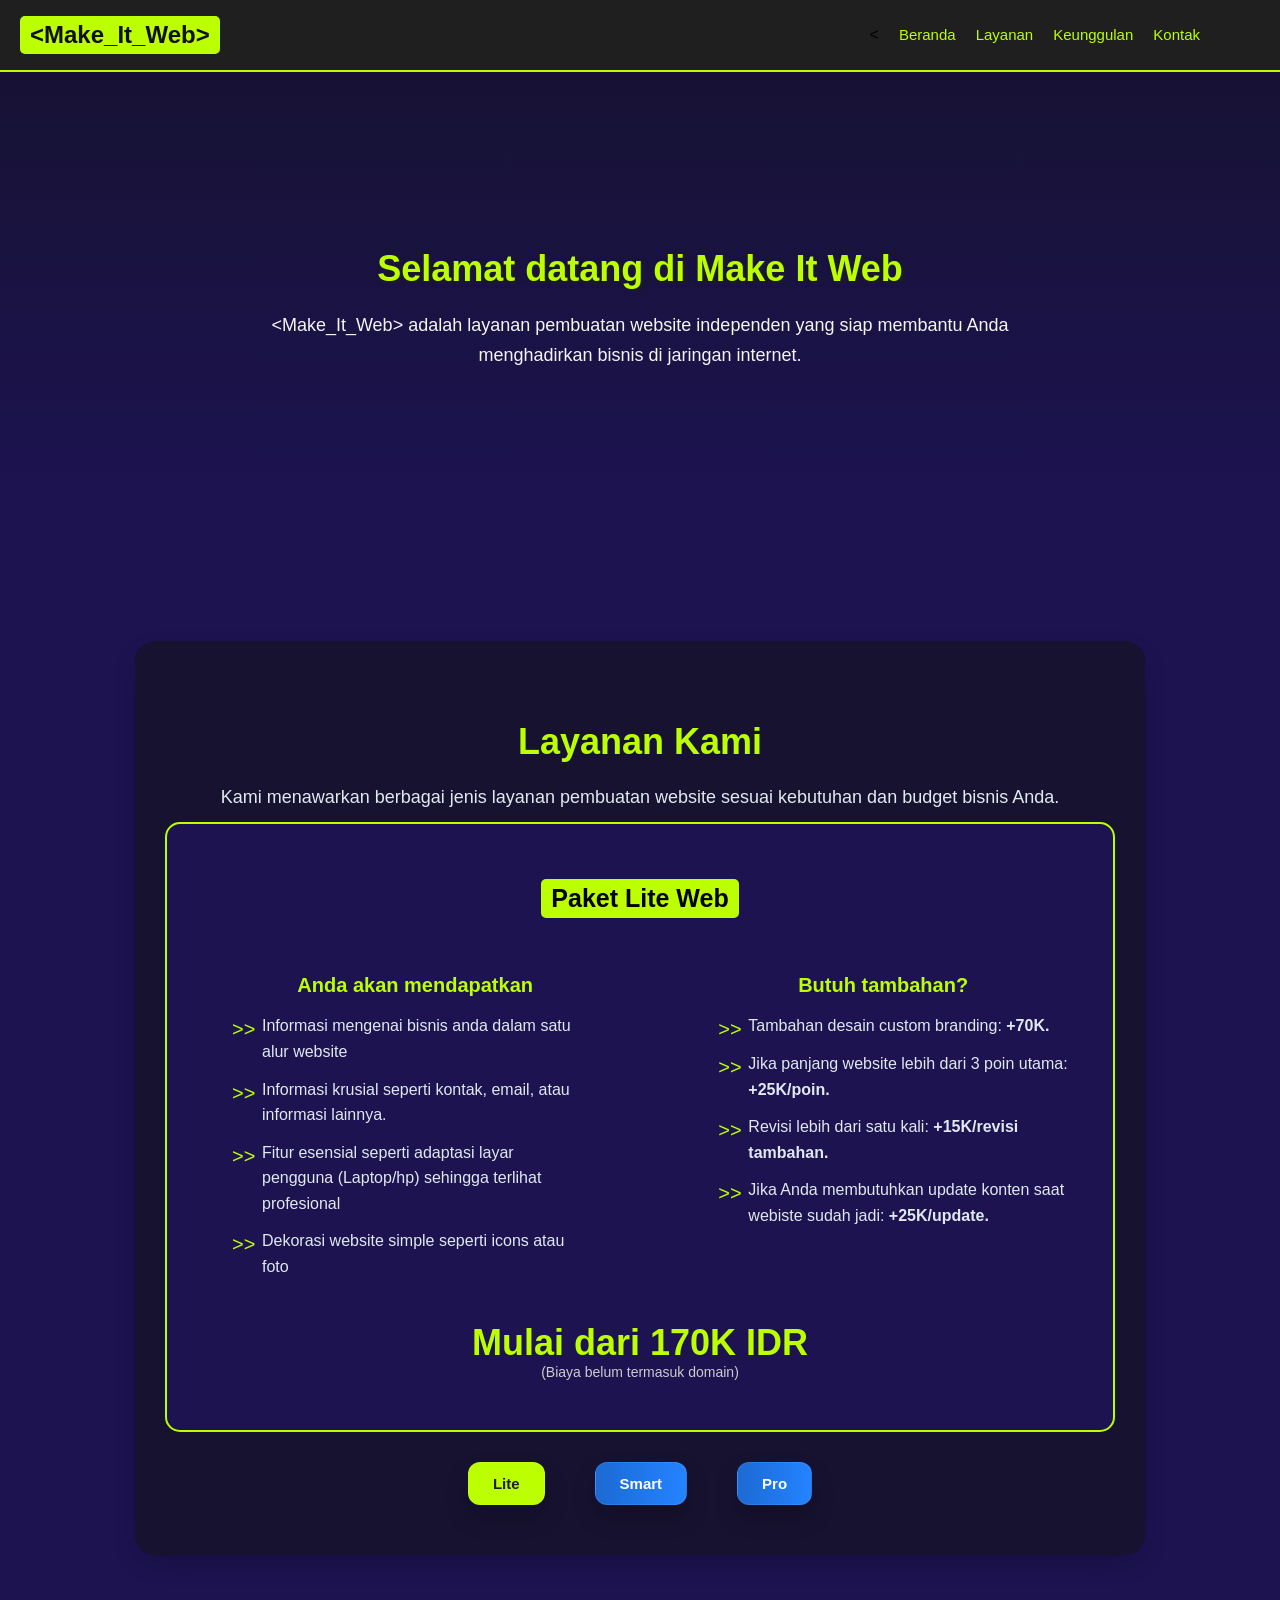
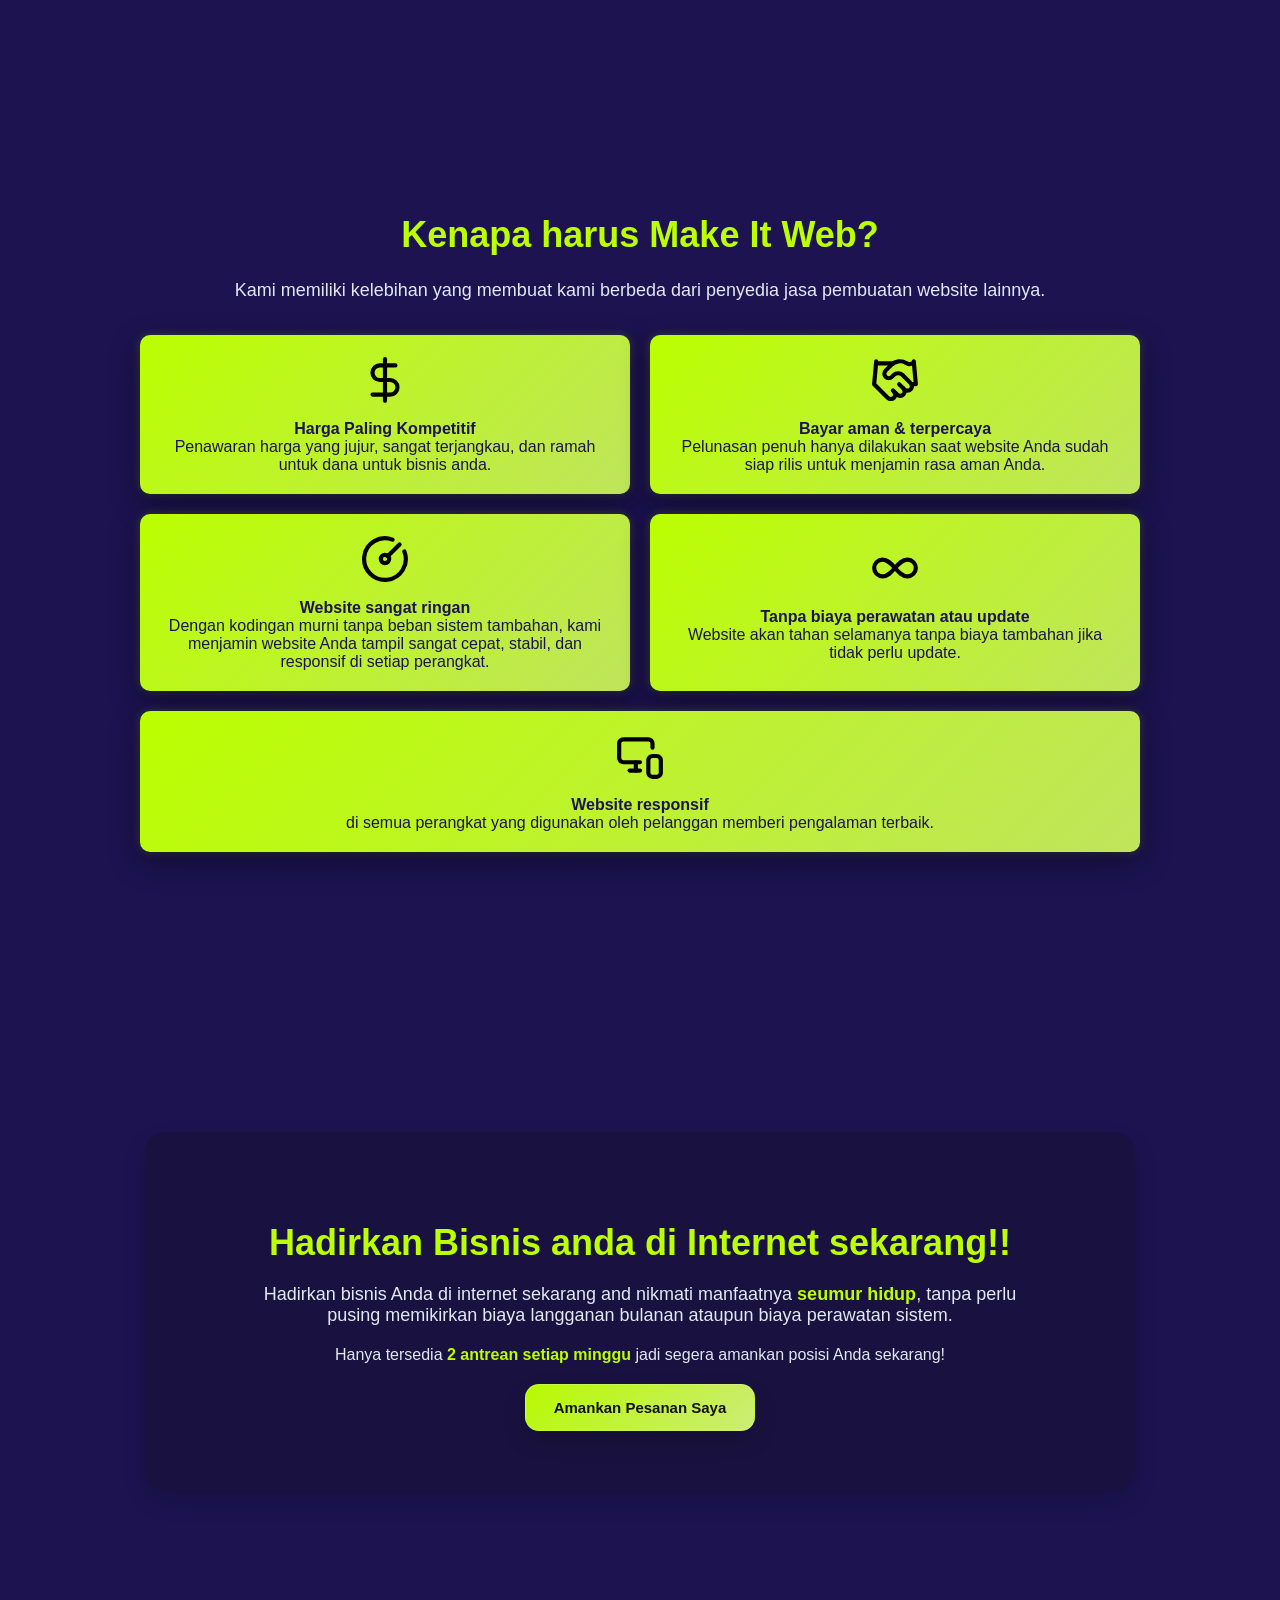
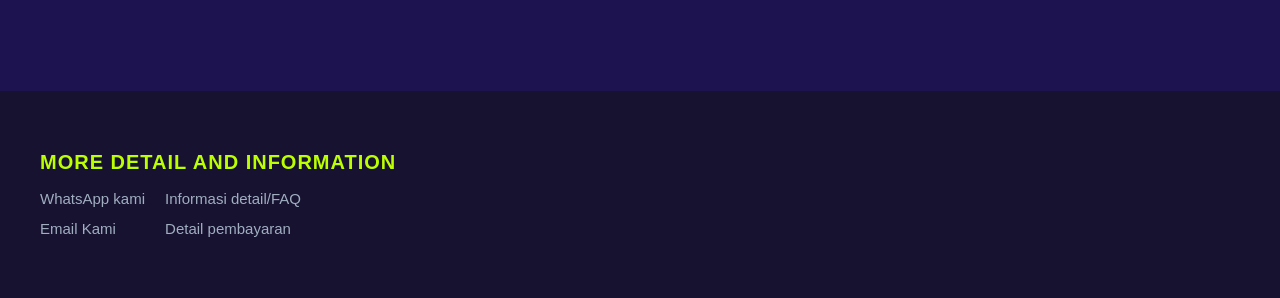
==== commit b0a1c93f: "just stuffs" ====
--- a/index.html
+++ b/index.html
@@ -1,82 +1,133 @@
-<!DOCTYPE html>
+!DOCTYPE html>
 <html lang="id">
 <head>
-  <meta charset="UTF-8">
-  <meta name="viewport" content="width=device-width, initial-scale=1.0">
-  <title>Rumah_pint.art</title>
-  <link rel="stylesheet" href="main.css">
+    <meta charset="UTF-8">
+    <meta name="viewport" content="width=device-width, initial-scale=1.0">
+    
+    <title>Make It Web | Jasa Pembuatan Website Modern</title>
+    
+    <meta name="description" content="Jasa pembuatan website profesional di Depok untuk UMKM dan bisnis lokal. Hasil kerja rapi, loading sangat cepat, dan harga terjangkau. Mulai buat website bisnis impian Anda bersama Make It Web.">
+    
+    <link rel="stylesheet" href="style.css">
+    <link rel="icon" type="image/png" href="M logo.png">
 </head>
 <body>
 
-<!-- Navigation Bar -->
-<section id="nav-bar">
-  <nav id="sub-nav-bar">
-    <img src="icons/Logo.svg" alt="Logo" id="logo">
-    <div class="nav-links">
-      <a href="index.html">● Beranda</a>
-      <a href="info_daring.html">Layanan Daring</a>
-      <a href="#info_luring.html">Layanan Luring</a>
+<nav>
+    <h1>&lt;Make_It_<span>Web</span>&gt;</h1>
+    <ul id="nav-links"><
+        <li><a href="#home">Beranda</a></li>
+        <li><a href="#layanan">Layanan</a></li>
+        <li><a href="#kelebihan">Keunggulan</a></li>
+        <li><a href="#contact">Kontak</a></li>
+    </ul>
+   <ul id="mobile-links">
+    <li><a href="#home" id="home-btn"><img src="icons/house.svg" alt="wd"></a></li>
+    <li><a href="#layanan" id="service-btn"><img src="icons/briefcase-business.svg" alt=""></a></li>
+    <li><a href="#kelebihan" id="pros-btn"><img src="icons/astroid.svg" alt=""></a></li> 
+    <li><a href="#contact" id="contact-btn"><img src="icons/headset.svg" alt=""></a></li>
+   </ul> 
+</nav>
+<div class="background1">
+<section id="home">
+    <h2>Selamat datang di Make It Web</h2>
+    <p>&lt;Make_It_Web&gt; adalah layanan pembuatan website independen yang siap membantu Anda menghadirkan bisnis di jaringan internet.</p>
+</section>
+<section id="layanan">
+    <h2>Layanan Kami</h2>
+    <p>Kami menawarkan berbagai jenis layanan pembuatan website sesuai kebutuhan dan budget bisnis Anda.</p>
+    <div id="detail-paket">
+    <h3 id="nama-paket">Paket Lite Page</h3>
+    <section id="informasi-layanan">
+        <div id="deskripsi-paket">
+            <h4>Anda akan mendapatkan</h4>
+            <ul style="width: 80%;">
+                <li>Informasi profil, jasa, dan kontak dalam satu alur praktis.</li>
+                <li>Website statis interaktif yang ramah bagi bisnis kecil.</li>
+                <li>Tombol WhatsApp atau email untuk respon pelanggan instan.</li>
+                <li>Optimasi kecepatan akses untuk pengalaman pelanggan yang maksimal.</li>
+            </ul>
+        </div>
+        <div id="deskripsi-paket">
+            <h4>Butuh tambahan?</h4>
+            <ul style="width: auto;">
+            <li>Jika Anda membutuhkan desain custom untuk branding<strong>+70K</strong></li>
+            <li>Jika Websitenya lebih panjang dari 3 scroll <strong>+25K/scroll</strong></li>
+            <li>Jika revisi lebih dari satu kali<strong> +15K/revisi tambahan</strong></li>
+            <li>Jika Anda butuh buat update konten rutin <strong>+25K/Update</strong></li>
+            </ul>
+        </div>
+    </section>
+    <div id="harga-bro">
+    <h2>Harga mulai dari 150K - 200K IDR</h2>
     </div>
-    <button class="burger" id="burger" aria-expanded="false" aria-controls="nav-contacts">☰ Beranda</button>
-    <div class="nav-contacts" id="nav-contacts">
-      <a href="info_daring.html">Layanan Daring</a>
-      <a href="info_luring.html">Layanan Luring</a>
     </div>
-  </nav>
+        <div id="layanan-kami">
+        <button id="lite-btn">Lite</button>
+        <button id="smart-btn">Smart</button>
+        <button id="multi-btn">Pro</button>
+    </div>
 </section>
-
-<!-- Script untuk toggle burger -->
-<script>
-  const burger = document.getElementById('burger');
-  const navContacts = document.getElementById('nav-contacts');
-
-  burger.addEventListener('click', () => {
-    navContacts.classList.toggle('show');
-    const expanded = navContacts.classList.contains('show');
-    burger.setAttribute('aria-expanded', expanded);
-    burger.classList.toggle('active', expanded);
-  });
-</script>
-
-<!-- Home Section -->
-<section id="home">
-  <div class="hero-text">
-  <header class="hero-title">
-    <h1>Rumah_pint.art</h1>
-    <h3>Pop Up Class & Community Hybrid Program</h3>
-  </header>
-  <p class="hero-description">
-    Membangun Ekosistem Tumbuh Kembang Inklusif Berbasis Hati Bagi Orang Tua & Anak.
-  </p>
-  </div>
-  <div class="hero-image">
-    <img src="">
+</div>
+<section id="kelebihan">
+    <h2>Kenapa harus Make It Web?</h2>
+    <p>Kami memiliki kelebihan yang membuat kami berbeda dari penyedia jasa pembuatan website lainnya.</p>
+    <div id="kelebihan-kami">
+    <ul>
+        <li>
+            <img src="icons/dollar-sign.svg" alt="gmbr">
+            <strong>Harga Paling Kompetitif</strong> Penawaran harga yang jujur, sangat terjangkau, dan ramah untuk dana untuk bisnis anda.
+        </li>
+        <li>
+            <img src="icons/handshake.svg" alt="gmbr">
+            <strong>Bayar aman & terpercaya</strong> Pelunasan penuh hanya dilakukan saat website Anda sudah siap rilis untuk menjamin rasa aman Anda.
+        </li>
+        <li>
+            <img src="icons/circle-gauge.svg" alt="gmbr">
+            <strong>Website sangat ringan</strong> Dengan kodingan murni tanpa beban sistem tambahan, kami menjamin website Anda tampil sangat cepat, stabil, dan responsif di setiap perangkat.
+        </li>
+        <li>
+            <img src="icons/infinity.svg" alt="gmbr">
+            <strong>Tanpa biaya perawatan atau update</strong> Website akan tahan selamanya tanpa biaya tambahan jika tidak perlu update.
+        </li>
+        <li>
+            <img src="icons/monitor-smartphone.svg" alt="gmbr">
+            <strong>Website responsif</strong> di semua perangkat yang digunakan oleh pelanggan memberi pengalaman terbaik.
+        </li>
+    </ul>
+    </div>
 </section>
-
-<!--Layanan kami (Daring dan Luring)--->
-<section id="layanan-kami">
-  <div class="layanan-daring">
-    <h3>Layanan Daring</h3>
-    <p>Ini adalah layanan edukasi online yang kami sediakan</p>
-      <button><a href="info_daring.html">Selengkapnya</a></button>
-  </div>
-  <div class="layanan-luring">
-    <h3>Layanan Luring</h3>
-    <p>Ini adalah layanan edukasi luring yang kami sediakan</p>
-      <button><a href="">Selengkapnya</a></button>
-  </div>
-
-<!--Panel admin-->
-</section id="kontak-admin">
-  <h3>Kontak Kami</h3>
-  <p>Jika masih ada informasi yang belum jelas soal kami jangan ragu untuk bertanya</p>
-  <div class="tombol-kontak">
-    <button><a href="">Whatsapp</a></button>
-    <button><a href="">Email</a></button>
-    <button><a href="">*social media lain</a></button>
-  </div>
-<section>
-  <div></div>
+<section id="contact">
+    <h2>Hadirkan Bisnis anda di Internet sekarang!!</h2>
+    <div id="hubungi-kami">
+    <p id="deskripsi-kontak">
+    Hadirkan bisnis Anda di internet sekarang and nikmati manfaatnya <strong>seumur hidup</strong>, tanpa perlu pusing memikirkan biaya langganan bulanan ataupun biaya perawatan sistem.
+    </p>
+    <p id="disclaimer"> Hanya tersedia<strong> 2 antrean setiap minggu </strong>jadi segera amankan posisi Anda sekarang!</p>
+    </div>
+        <a href="https://wa.me/6289631391601" target="_blank"><button>Amankan Pesanan Saya</button></a>
 </section>
+<section id="footer">
+    <h4>More detail and information</h4>
+    <div id="list-footer">
+    <ul>
+        <li>
+            <a href="https://wa.me/6289631391601" target="_blank">WhatsApp kami</a>
+        </li>
+        <li>
+            <a href="mailto:shalbia549@gmail.com" target="_blank">Email Kami</a>
+        </li>
+    </ul>
+    <ul>
+        <li>
+            <a href="detail.html">Informasi detail/FAQ</a>
+        </li>
+        <li>
+            <a href="payment.html">Detail pembayaran</a>
+        </li>
+    </ul>
+    </div>
+</section>
+<script src="script.js"></script>
 </body>
 </html>
--- a/style.css
+++ b/style.css
@@ -0,0 +1,627 @@
+body {
+  margin: 0;
+  padding: 0;
+  background-color: #1c1350;
+}
+
+/* =======================================
+   NAVBAR
+   ======================================= */
+
+nav {
+    background-color: #1F1F1F;
+    font-family: Arial, sans-serif;
+    width: 100%;
+    margin: 0; 
+    position: fixed; 
+    top: 0; 
+    left: 0;
+    z-index: 1000; 
+    list-style: none;
+    display: flex;
+    align-items: center;
+    padding: 10px 20px;
+    border-bottom: 2px solid #bbff00; /* Border hijau neon untuk menonjolkan navbar */
+}
+nav h1 {
+    color: #101010;
+    background-color: #bbff00;
+    padding: 5px 10px;
+    border-radius: 5px;
+    font-size: 24px;
+    margin: 0;
+}
+#nav-links {
+    display: flex;
+    gap: 20px;
+    margin-left: auto; 
+    list-style: none;
+    margin-right: 100px;
+}
+
+nav #mobile-links {
+    display: none; /* Sembunyikan navbar di layar HP untuk menghindari masalah layout */
+}
+
+#nav-links li a {
+    text-decoration: none;
+    color: #bbff00; /* Hijau neon andalan */
+    font-size: 15px;
+    font-family: Arial, Helvetica, sans-serif;
+    display: inline-block;
+    transition-duration: 0.4s;
+    transition-timing-function: ease-in-out;
+}
+
+#nav-links li a:hover {
+    color: #2483ff; /* Warna biru cerah saat hover untuk efek interaktif */
+    transition: color 0.3s ease-out; /* Efek transisi halus saat hover */
+    text-decoration: underline;;
+}
+
+/* =======================================
+   HOME SECTION 
+   ======================================= */
+#home {
+    padding-top: 200px;
+    padding-bottom: 120px; /* Tambahkan padding bawah agar seimbang */
+    text-align: center;
+    background: linear-gradient(to bottom, #161230, #1c1350); 
+    color: #ffffff; 
+}
+#home h2 {
+    font-size: 36px;
+    color: #bbff00; /* Tetap putih untuk judul agar kontras dengan background */
+    margin-bottom: 20px;
+    text-shadow: #1F1F1F 2px 2px 4px; 
+    font-family: Arial, Helvetica, sans-serif; /* Memberikan kesan modern dan teknis yang sesuai dengan tema web development */
+}
+
+#home p {
+    font-size: 18px;
+    color: #f5f5f5; /* Diubah dari #1F1F1F ke abu-abu gelap agar mata lebih nyaman membaca */
+    width: 80%;
+    max-width: 800px;
+    margin: 0 auto;
+    font-family: sans-serif;
+    line-height: 1.7; /* Memberikan jarak antar baris teks agar tidak rapat */
+}
+
+/* =======================================
+   LAYANAN SECTION (KOTAK GELAP PREMIUM)
+   ======================================= */
+#layanan {
+    text-align: center;
+    background-color:#161230;
+    margin: 40px auto 0 auto; 
+    width: 90%;
+    max-width: 950px;
+    padding: 50px 30px 50px 30px; 
+    border-radius: 20px;
+    box-shadow: rgba(0, 0, 0, 0.3) 0px 10px 30px -10px;
+    cursor: default; /* Menunjukkan bahwa ini adalah area informasi, bukan interaktif */
+    margin-top: 150px;
+}
+
+#layanan h2 {
+    font-size: 36px;
+    color: #bbff00; /* Disamakan dengan warna link navbar agar konsisten (branding-nya dapet!) */
+    margin-bottom: 20px;
+    font-family: 'Trebuchet MS', Arial, sans-serif;
+}
+
+#layanan p {
+    font-size: 18px;
+    text-align: center;
+    
+    /* SARAN UTAMA: Menggunakan warna putih pudar/abu-abu terang untuk teks panjang 
+       supaya kontrasnya tinggi dan mata pengunjung tidak perih */
+    color: #e2e8f0; 
+    
+    width: 90%;
+    max-width: 850px;
+    margin: 0 auto 10px auto;
+    
+    /* Perbaikan dari 'monospace' ke 'sans-serif' */
+    font-family: 'Trebuchet MS', Arial, sans-serif;
+    line-height: 1.6;
+}
+
+#layanan-kami button {
+    /* Layout */
+    display: flex;
+    justify-content: center;
+    align-items: center; /* PENTING: Agar teks benar-benar di tengah secara vertikal */
+    padding: 12px 24px;  /* Padding kiri-kanan dibuat lebih besar daripada atas-bawah agar tombol proporsional */
+    
+    /* Tampilan */
+    border: 1px solid rgba(255, 255, 255, 0.08);
+    border-radius: 12px;  /* Dibuat sedikit lebih melengkung agar terlihat lebih modern */
+    font-family: Arial, sans-serif;
+    font-size: 15px;
+    font-weight: 600;
+    box-shadow: 0 12px 24px rgba(0, 0, 0, 0.18);
+    
+    /* Warna & Efek */
+    background: linear-gradient(135deg, #1f5acf 0%, #1b64bc 40%, #1f5acf 100%); /* Gradien lebih halus dan lebih gelap */
+    color: #ffffff;
+    cursor: pointer;
+    transition: transform 0.3s ease-out, box-shadow 0.3s ease-out, background 0.3s ease-out;
+}
+
+#layanan-kami button:hover {
+    background: linear-gradient(135deg, #1c66d7, #1a5cb2); /* Hover tetap dalam nada biru tetapi lebih lembut */
+    transform: scale(1.10); /* Sedikit naik saat hover untuk memberikan feedback visual */
+    box-shadow: 
+    0 0 15px rgba(28, 102, 215, 0.6),
+    0 8px 20px rgba(0, 0, 0, 0.4),
+    inset 0 0 8px rgba(255, 255, 255, 0.2);
+}
+#layanan-kami {
+    display: flex;             /* Mengaktifkan flexbox */
+    flex-direction: row;       /* Memastikan berbaris menyamping (row) */
+    justify-content: center;   /* Menengahkan tombol di layar */
+    gap: 50px;                 /* Memberi jarak antar tombol */
+    margin-top: 30px;
+}
+
+#layanan h3 {
+    font-size: 25px;
+    color: #000; /* Saya sarankan warna hitam/gelap agar kontras dengan background hijau */
+    margin-bottom: 10px;
+    font-family: 'Trebuchet MS', Arial, sans-serif;
+    background: #bbff00;
+    padding: 5px 10px;
+    border-radius: 5px;
+    text-align: center;
+    width: fit-content; 
+    margin-left: auto;  
+    margin-right: auto;
+}
+
+#informasi-layanan{
+    display: flex;             /* Mengaktifkan flexbox */
+    flex-direction: row;       /* Memastikan berbaris menyamping (row) */
+    justify-content: center;   /* Menengahkan tombol di layar */
+    gap: 50px;                 /* Memberi jarak antar tombol */
+    margin-top: 30px;
+    font-family: 'inter', sans-serif;
+}
+#informasi-layanan ul{
+    text-align: left;
+    color: #e2e8f0; /* Tetap konsisten dengan warna teks lainnya */
+    font-size: 16px;
+    line-height: 1.6;
+    list-style: none;
+    padding: 0;
+    position: relative; /* Penting: Membuat container untuk absolute position ::before */
+    padding-left: 35px; /* Penting: Memberi ruang di kiri agar teks tidak menabrak tanda >> */
+    margin-bottom: 10px;
+    line-height: 1.6;
+}
+
+#informasi-layanan ul li {
+    position: relative; /* SEKARANG TIAP BARIS ADALAH TERITORI MASING-MASING */
+    padding-left: 30px; /* Memberi ruang di kiri tiap baris agar teks tidak menabrak tanda >> */
+    margin-bottom: 12px; /* Jarak antar baris list */
+}
+
+#informasi-layanan ul li::before {
+    content: ">>";
+    color: #bbff00;
+    font-size: 20px;
+    
+    /* Mengunci posisi tanda >> di pojok kiri atas */
+    position: absolute; 
+    left: 0;
+    top: 0;
+    
+    display: inline-block;
+    animation: pointer 2s infinite ease-in-out;
+}
+
+#informasi-layanan h4 {
+    font-size: 20px;
+    color: #bbff00; /* Tetap konsisten dengan warna hijau neon */
+    margin-bottom: 15px;
+    font-family: 'Trebuchet MS', Arial, sans-serif;
+}
+
+#detail-paket {
+    background-color: #1c1350; /* Warna gelap untuk membedakan dari section utama */
+    padding: 30px;
+    border: #bbff00 2px solid; /* Border hijau neon untuk menonjolkan area detail paket */
+    border-radius: 15px;
+
+}
+
+/* =======================================
+   KELEBIHAN SECTION
+   ======================================= */
+#kelebihan {
+    display: block;
+    width: 100%;
+    margin: 100px 0 0 0; 
+    text-align: center;
+    padding: 80px 0;
+    margin-top: 150px;
+    cursor: default; /* Menunjukkan bahwa ini adalah area informasi, bukan interaktif */
+}
+
+#kelebihan h2 {
+    font-size: 36px;
+    color: #bbff00;
+    margin-bottom: 20px;
+    font-family: 'Trebuchet MS', Arial, sans-serif;
+}
+
+#kelebihan p {
+    font-size: 18px;
+    color: #e2e8f0;
+    width: 80%;
+    max-width: 900px;
+    margin: 0 auto; /* Menjaga paragraf tetap di tengah kotak */
+    font-family: 'Trebuchet MS', Arial, sans-serif;
+    line-height: 1.6; /* Tambahan: Biar teks panjangnya tidak terlalu rapat atas-bawah */
+}
+
+#kelebihan-kami ul {
+    list-style: none;
+    padding: 0;
+    margin: 30px auto 0 auto;
+    display: flex;             /* Mengaktifkan flexbox */
+    flex-wrap: wrap;           /* Agar otomatis turun ke bawah jika layar sempit */
+    justify-content: center;   /* Menengahkan kotak-kotak */
+    gap: 20px;                 /* Jarak antar kotak */
+    max-width: 1000px;
+}
+
+#kelebihan-kami ul li {
+    flex: 1 1 300px;           /* Kotak akan memiliki lebar minimal 300px */
+    display: flex;
+    flex-direction: column;
+    justify-content: center;
+    align-items: center;
+    
+    background: linear-gradient(135deg, #bbff00, #c0e55c);
+    padding: 20px;
+    border-radius: 10px;
+    color: #1c1350;
+    font-family: 'Trebuchet MS', Arial, sans-serif;
+    box-shadow: 0 10px 30px rgba(0, 0, 0, 0.4), 0 0 10px rgba(187, 255, 0, 0.2);
+    
+    /* Penting agar tanda ::before bisa diposisikan */
+    position: relative; 
+    min-height: 80px;
+
+    /* Efek hover untuk memberikan feedback visual */
+    transition: transform 0.3s ease-out, box-shadow 0.3s ease-out;
+    cursor: default; /* Menunjukkan bahwa ini adalah area informasi, bukan interaktif */
+}
+
+#kelebihan-kami ul li img {
+    width: 50px;
+    height: 50px;
+    margin-bottom: 15px;
+}
+
+/* =======================================
+   CONTACT SECTION
+   ======================================= */
+    #contact {
+    background: rgba(22, 18, 48, 0.5); /* Sedikit transparansi agar terlihat elegan */
+    padding: 60px 20px;
+    border-radius: 20px;
+    margin: 200px auto 100px auto; 
+    width: 90%;
+    max-width: 950px;
+    text-align: center;
+    box-shadow: rgba(0, 0, 0, 0.3) 0px 10px 30px -10px;
+    cursor: default; /* Menunjukkan bahwa ini adalah area informasi, bukan interaktif */
+
+}
+    #contact h2 {
+        font-size: 36px;
+        color: #bbff00;
+        margin-bottom: 20px;
+        font-family: 'Helvetica', sans-serif;
+    }
+    #contact #deskripsi-kontak {
+        font-size: 18px;
+        color: #e2e8f0;
+        width: 80%;
+        max-width: 900px;
+        margin: 0 auto 20px auto; /* Tambahkan margin bawah agar ada jarak dengan kalimat berikutnya */
+        font-family: 'Trebuchet MS', Arial, sans-serif;
+    }
+    #contact strong {
+        color: #bbff00; /* Tetap konsisten dengan warna hijau neon untuk highlight */
+    }
+    #contact #disclaimer {
+        font-size: 16px;
+        color: #e2e8f0;
+        width: 80%;
+        max-width: 900px;
+        margin: 20px auto 20px auto; /* Tambahkan margin atas agar ada jarak dengan kalimat sebelumnya */
+        font-family: 'Trebuchet MS', 'Lucida Sans Unicode', 'Lucida Grande', 'Lucida Sans', Arial, sans-serif;
+    }
+    #contact button {
+        display: inline-block;
+        padding: 14px 28px;
+        background: linear-gradient(135deg, rgba(187, 255, 0, 0.98), rgba(216, 250, 123, 0.94));
+        color: #111111;
+        border: 1px solid rgba(255, 255, 255, 0.14);
+        border-radius: 14px;
+        font-family: 'Trebuchet MS', Arial, sans-serif;
+        font-size: 15px;
+        font-weight: 700;
+        cursor: pointer;
+        box-shadow: 0 10px 22px rgba(0, 0, 0, 0.18);
+        transition: transform 0.3s ease-out, box-shadow 0.3s ease-out, background 0.3s ease-out;
+    }
+    #contact button:hover {
+        background: linear-gradient(135deg, rgba(216, 250, 123, 1), rgba(187, 255, 0, 0.96));
+        transform: scale(1.03);
+        color: #111111;
+        box-shadow: 0 14px 28px rgba(0, 0, 0, 0.24), 0 0 20px rgba(216, 250, 123, 0.35);
+    }
+
+/* =======================================
+   FOOTER
+   ======================================= */
+#footer {
+    background-color: #161230; /* Menyatukan background agar tidak tabrakan */
+    color: #f5f5f5;
+    text-align: left;
+    margin-top: 200px;
+    /* PADDING YANG PROPER (Atas & bawah diberi ruang napas yang seimbang, kiri & kanan disamakan) */
+    padding: 60px 40px; 
+    
+    font-family: 'Trebuchet MS', Arial, sans-serif;
+    cursor: default;
+}
+
+#footer h4 {
+    font-size: 20px;          /* Dikecilkan sedikit dari 24px agar lebih elegan */
+    color: #bbff00;           /* Warna neon andalanmu, mantap! */
+    margin: 0 0 16px 0;       /* Mengatur margin bawah dengan rapi */
+    font-weight: 600;
+    text-transform: uppercase; /* Bikin huruf kapital semua biar tegas kayak web modern */
+    letter-spacing: 1px;      /* Memberikan sedikit jarak antar huruf judul */
+}
+
+#list-footer{
+    display: flex;
+    flex-direction: row;
+    gap: 20px;
+}
+
+#footer ul {
+    display: flex;
+    flex-direction: column;
+    gap: 12px;                /* Jarak antar menu sedikit renggang biar enak dibaca */
+    list-style: none;
+    padding: 0; 
+    margin: 0;
+}
+
+#footer ul li a {
+    font-size: 15px;          /* Ukuran teks menu ideal (tidak kebesaran) */
+    color: #a0aec0;           /* Warna abu-abu lembut, jadi fokus mata tetap ke H4 dulu */
+    font-family: 'Trebuchet MS', Arial, sans-serif; /* Font disamakan agar rapi */
+    text-decoration: none;
+    cursor: pointer;          /* DIPERBAIKI: dari 'click' menjadi 'pointer' */
+    transition: color 0.2s ease; /* Efek animasi halus saat nanti di-hover mouse */
+}
+
+/* EFEK HOVER: Biar pas kursor nempel, warnanya berubah jadi putih terang. Klien pasti suka! */
+#footer ul li a:hover {
+    color: #ffffff;
+}
+/* =======================================
+   BACKGROUND CLASS
+   ======================================= */
+.background1 {
+    background: #1c1350;
+    width: 100%;
+    min-height: 10vh;
+}
+
+/* =======================================
+   ANIMATION CLASS
+   ======================================= */
+@keyframes floating {
+    0% {
+        transform: translateY(0);
+    }
+    50% {
+        transform: translateY(-5px);
+    }
+    100% {
+        transform: translateY(0);
+    }
+}
+
+@keyframes pointer{
+    0% {
+        transform: translateX(0);
+    }
+    50% {
+        transform: translateX(-5px);
+    }
+    100% {
+        transform: translateX(0);
+    }
+}
+
+@keyframes color-change{
+    0% {
+        color: #bbff00;
+    }
+    50% {
+        color: #f5f5f5;
+    }
+    100% {
+        color: #bbff00;
+    }
+}
+
+/* =======================================
+   SCREEN SIZE MEDIA QUERY
+   600px ke bawah (mobile)
+   ======================================= */
+@media (max-width: 900px) {
+    /* Menghilangkan scroll horizontal pada root website */
+    html, body {
+        overflow-x: hidden;
+        width: 100%;
+    }
+    nav {
+        /* PENTING: space-between akan mendorong logo ke kiri dan mobile-links ke kanan */
+        justify-content: space-between; 
+        padding: 10px 15px;
+        width: 100%;
+        box-sizing: border-box; /* Mencegah navbar melebar keluar layar */
+    }
+
+    nav #mobile-links {
+        display: flex;
+        flex-direction: row;
+        list-style: none;
+        gap: 15px; /* Jarak antar ikon */
+        padding: 0; /* Hapus padding agar tidak terdorong */
+        margin: 0;  /* Hapus margin agar tidak terdorong */
+        align-items: center; /* Menjaga ikon tetap di tengah secara vertikal */
+    }
+
+    nav #nav-links {
+        display: none !important; /* Memastikan desktop menu hilang */
+    }
+
+    nav h1 {
+        font-size: 20px;
+        margin: 0; /* Pastikan tidak ada margin yang mendorong ke kanan */
+    }
+
+    #home {
+        width: 100%; 
+        padding-top: 200px; 
+        padding-bottom: 80px;
+        box-sizing: border-box;
+        
+        /* AKTIFKAN FLEXBOX UNTUK KONTEN UTAMA */
+        display: flex;
+        flex-direction: column;   /* Susun h2 dan p dari atas ke bawah */
+        align-items: center;      /* Paling PENTING: Mengetengahkan h2 dan p secara horizontal */
+        justify-content: center;  /* Mengetengahkan secara vertikal jika ada sisa ruang */
+        text-align: center;
+    }
+
+    #home h2 {
+        font-size: 28px; 
+        width: 85%;     
+        margin: 0 auto 20px auto; /* Tambahkan '0 auto' agar kotak judulnya center */
+    }
+
+    #home p {
+        font-size: 15px;
+        width: 85%;      
+        margin: 0 auto;           /* Tetap menjaga teks berada di tengah */
+    }
+    #layanan {
+        padding: 30px 15px;     /* Sedikit dipersempit padding-nya agar teks di dalam punya ruang luas */
+        width: 95%;             /* Lebar aman agar ada jarak tipis dengan tepi layar HP */
+        box-sizing: border-box; /* WAJIB: Agar padding tidak menambah total lebar elemen */
+    }
+
+    #layanan h2 {
+        font-size: 28px;
+    }
+
+    #layanan p {
+        font-size: 15px;
+        width: 100%;            /* Ubah ke 100% agar teks memanfaatkan ruang kotak secara maksimal */
+    }
+
+    #Harga-layanan{
+        font-size: 10px;
+    }
+    
+    #harga-bro h2 {
+        font-size: 20px;   /* Atur ukuran lebih kecil */
+        color: #bbff00;    /* Tetap konsisten dengan warna neon */
+        margin-top: 15px;  /* Jarak atas biar rapi */
+        text-align: center; /* Biar tetap di tengah */
+    }
+
+    #layanan-kami, #informasi-layanan {
+        flex-direction: column; /* Membuat tombol dan kotak paket bertumpuk vertikal */
+        gap: 20px;
+        width: 100%;
+        box-sizing: border-box;
+    }
+
+    #layanan-kami button:hover {
+    background: linear-gradient(135deg, #1c66d7, #1a5cb2); /* Hover tetap dalam nada biru tetapi lebih lembut */
+    transform: translateY(-3px); /* Sedikit naik saat hover untuk memberikan feedback visual */
+    box-shadow:    0 0 15px rgba(28, 102, 215, 0.6),
+    0 8px 20px rgba(0, 0, 0, 0.4),
+    inset 0 0 8px rgba(255, 255, 255, 0.2);
+}
+
+    /* PERBAIKAN UTAMA: Reset ul agar tidak mendorong layar ke kanan */
+    #informasi-layanan ul {
+        padding-left: 0 !important; /* Memaksa sisa padding desktop hilang total */
+        width: 100%;
+    }
+
+    #informasi-layanan ul li{
+        font-size: 15px;
+    }
+
+    /* Memastikan detail paket pas dengan lebar layar HP */
+    #detail-paket {
+        padding: 20px 15px;     /* Kurangi padding dalam kotak paket di mobile */
+        width: 100%;            /* Mengikuti lebar container utamanya */
+        box-sizing: border-box; /* Mencegah kotak melar keluar akibat border/padding */
+    }
+    #kelebihan {
+    width: 100%;
+    max-width: none;
+    margin: 40px 0;
+    padding: 40px 15px;
+    box-sizing: border-box;
+    display: block;
+    }
+    #kelebihan h2{
+        font-size: 30px;
+    }
+    #kelebihan p{
+        font-size: 15px;
+    }
+    #contact {
+        width: 95%;           /* Menggunakan 95% dari lebar layar */
+        max-width: 600px;     /* Mencegah terlalu lebar di tablet kecil */
+        margin: 20px auto;    /* Menjaga elemen tetap di tengah */
+        padding: 20px 10px;   /* Mengurangi padding agar konten tidak tertekan */
+        box-sizing: border-box; /* WAJIB agar padding tidak membuat elemen melebihi 95% */
+        display: block;       /* Memastikan elemen mengikuti arus normal dokumen */
+        margin-bottom: 120px;
+    }
+    #contact h2 {
+        font-size: 25px;
+    }
+    #contact #deskripsi-kontak{
+        font-size: 15px;
+        color: #e2e8f0;
+        width: 80%;
+        max-width: 900px;
+        margin: 0 auto;
+    }
+    #footer h4{
+        font-size:20px;
+    }
+    #footer #list-footer ul li a{
+        font-size: 15px;
+    }
+}
